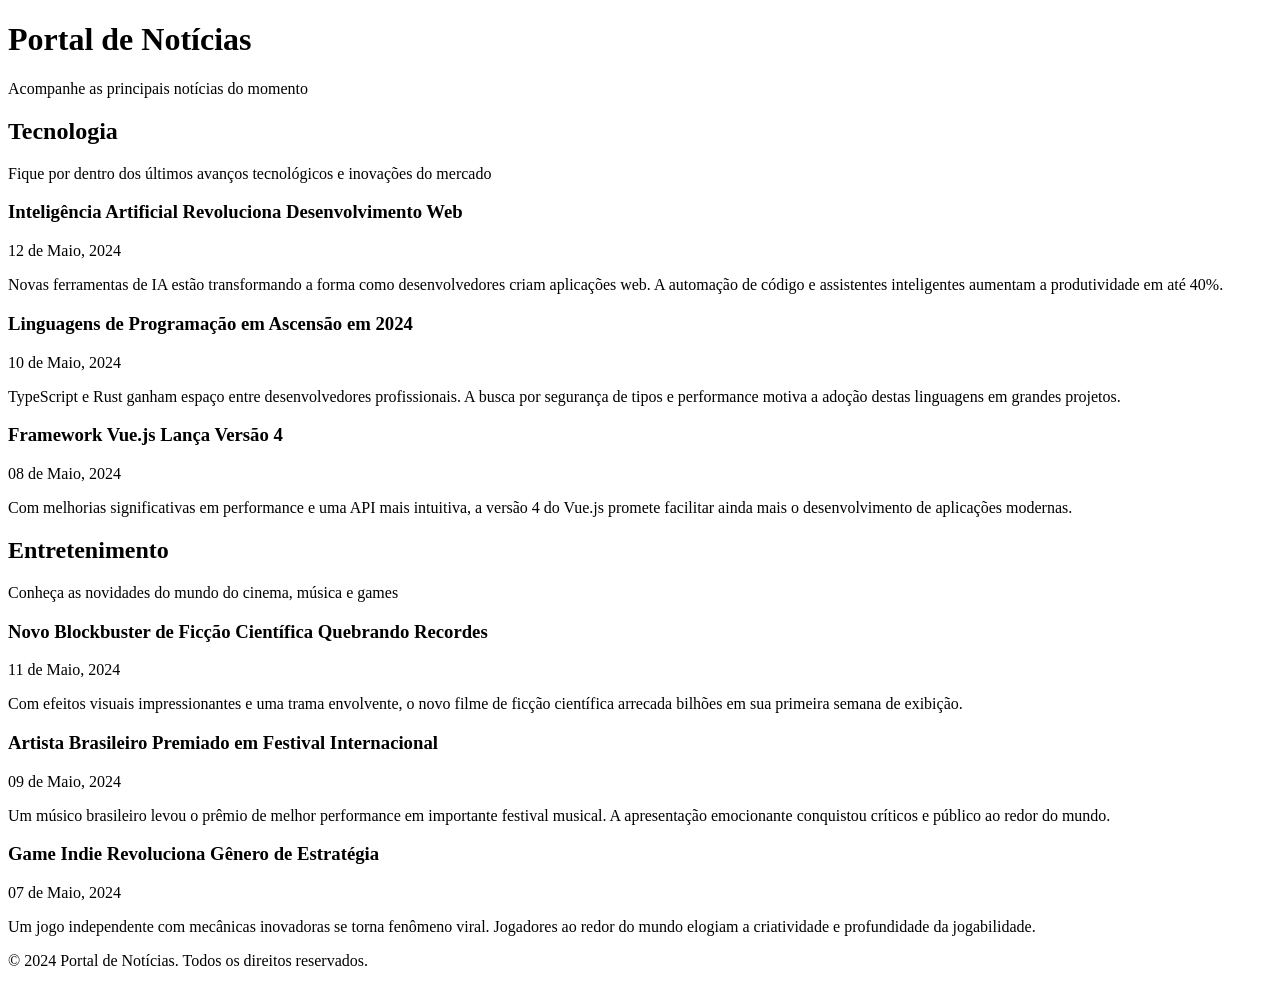
==== index.html @ da5ca341 "feat: Adiciona seções de Tecnologia e Entretenimento com conteúdo profissional" ====
<!DOCTYPE html>
  <html lang="pt-BR">
  <head>
      <meta charset="UTF-8">
      <meta name="viewport" content="width=device-width, initial-scale=1.0">
      <title>Portal de Notícias - EBAC</title>
      <!-- Importação da folha de estilos CSS -->
      <link rel="stylesheet" href="styles.css">
  </head>
  <body>
      <!-- Cabeçalho da página -->
      <header class="header">
          <h1>Portal de Notícias</h1>
          <p class="subtitle">Acompanhe as principais notícias do momento</p>
      </header>

      <!-- Seção principal de conteúdo -->
      <main class="container">

          <!-- Seção de Tecnologia -->
          <section class="section section-technology">
              <h2 class="section-title">Tecnologia</h2>
              <p class="section-description">Fique por dentro dos últimos avanços tecnológicos e inovações do mercado</p>

            <div class="news-container">
                <!-- Notícia 1 -->
                  <article class="news-card">
                      <h3 class="news-title">Inteligência Artificial Revoluciona Desenvolvimento Web</h3>
                    <p class="news-date">12 de Maio, 2024</p>
                    <p class="news-content">
                          Novas ferramentas de IA estão transformando a forma como desenvolvedores criam aplicações web. 
                          A automação de código e assistentes inteligentes aumentam a produtividade em até 40%.
                      </p>
                  </article>

                <!-- Notícia 2 -->
                  <article class="news-card">
                      <h3 class="news-title">Linguagens de Programação em Ascensão em 2024</h3>
                      <p class="news-date">10 de Maio, 2024</p>
                      <p class="news-content">
                        TypeScript e Rust ganham espaço entre desenvolvedores profissionais. 
                        A busca por segurança de tipos e performance motiva a adoção destas linguagens em grandes projetos.
                    </p>
                </article>

                  <!-- Notícia 3 -->
                  <article class="news-card">
                    <h3 class="news-title">Framework Vue.js Lança Versão 4</h3>
                    <p class="news-date">08 de Maio, 2024</p>
                    <p class="news-content">
                          Com melhorias significativas em performance e uma API mais intuitiva, 
                          a versão 4 do Vue.js promete facilitar ainda mais o desenvolvimento de aplicações modernas.
                    </p>
                </article>
              </div>
          </section>

        <!-- Seção de Entretenimento -->
        <section class="section section-entertainment">
            <h2 class="section-title">Entretenimento</h2>
            <p class="section-description">Conheça as novidades do mundo do cinema, música e games</p>

              <div class="news-container">
                <!-- Notícia 1 -->
                <article class="news-card">
                      <h3 class="news-title">Novo Blockbuster de Ficção Científica Quebrando Recordes</h3>
                    <p class="news-date">11 de Maio, 2024</p>
                    <p class="news-content">
                        Com efeitos visuais impressionantes e uma trama envolvente, 
                          o novo filme de ficção científica arrecada bilhões em sua primeira semana de exibição.
                      </p>
                  </article>

                  <!-- Notícia 2 -->
                <article class="news-card">
                    <h3 class="news-title">Artista Brasileiro Premiado em Festival Internacional</h3>
                      <p class="news-date">09 de Maio, 2024</p>
                    <p class="news-content">
                          Um músico brasileiro levou o prêmio de melhor performance em importante festival musical. 
                          A apresentação emocionante conquistou críticos e público ao redor do mundo.
                      </p>
                </article>

                  <!-- Notícia 3 -->
                  <article class="news-card">
                      <h3 class="news-title">Game Indie Revoluciona Gênero de Estratégia</h3>
                    <p class="news-date">07 de Maio, 2024</p>
                    <p class="news-content">
                        Um jogo independente com mecânicas inovadoras se torna fenômeno viral. 
                          Jogadores ao redor do mundo elogiam a criatividade e profundidade da jogabilidade.
                    </p>
                </article>
            </div>
        </section>

      </main>

      <!-- Rodapé da página -->
      <footer class="footer">
          <p>&copy; 2024 Portal de Notícias. Todos os direitos reservados.</p>
      </footer>
  </body>
  </html>
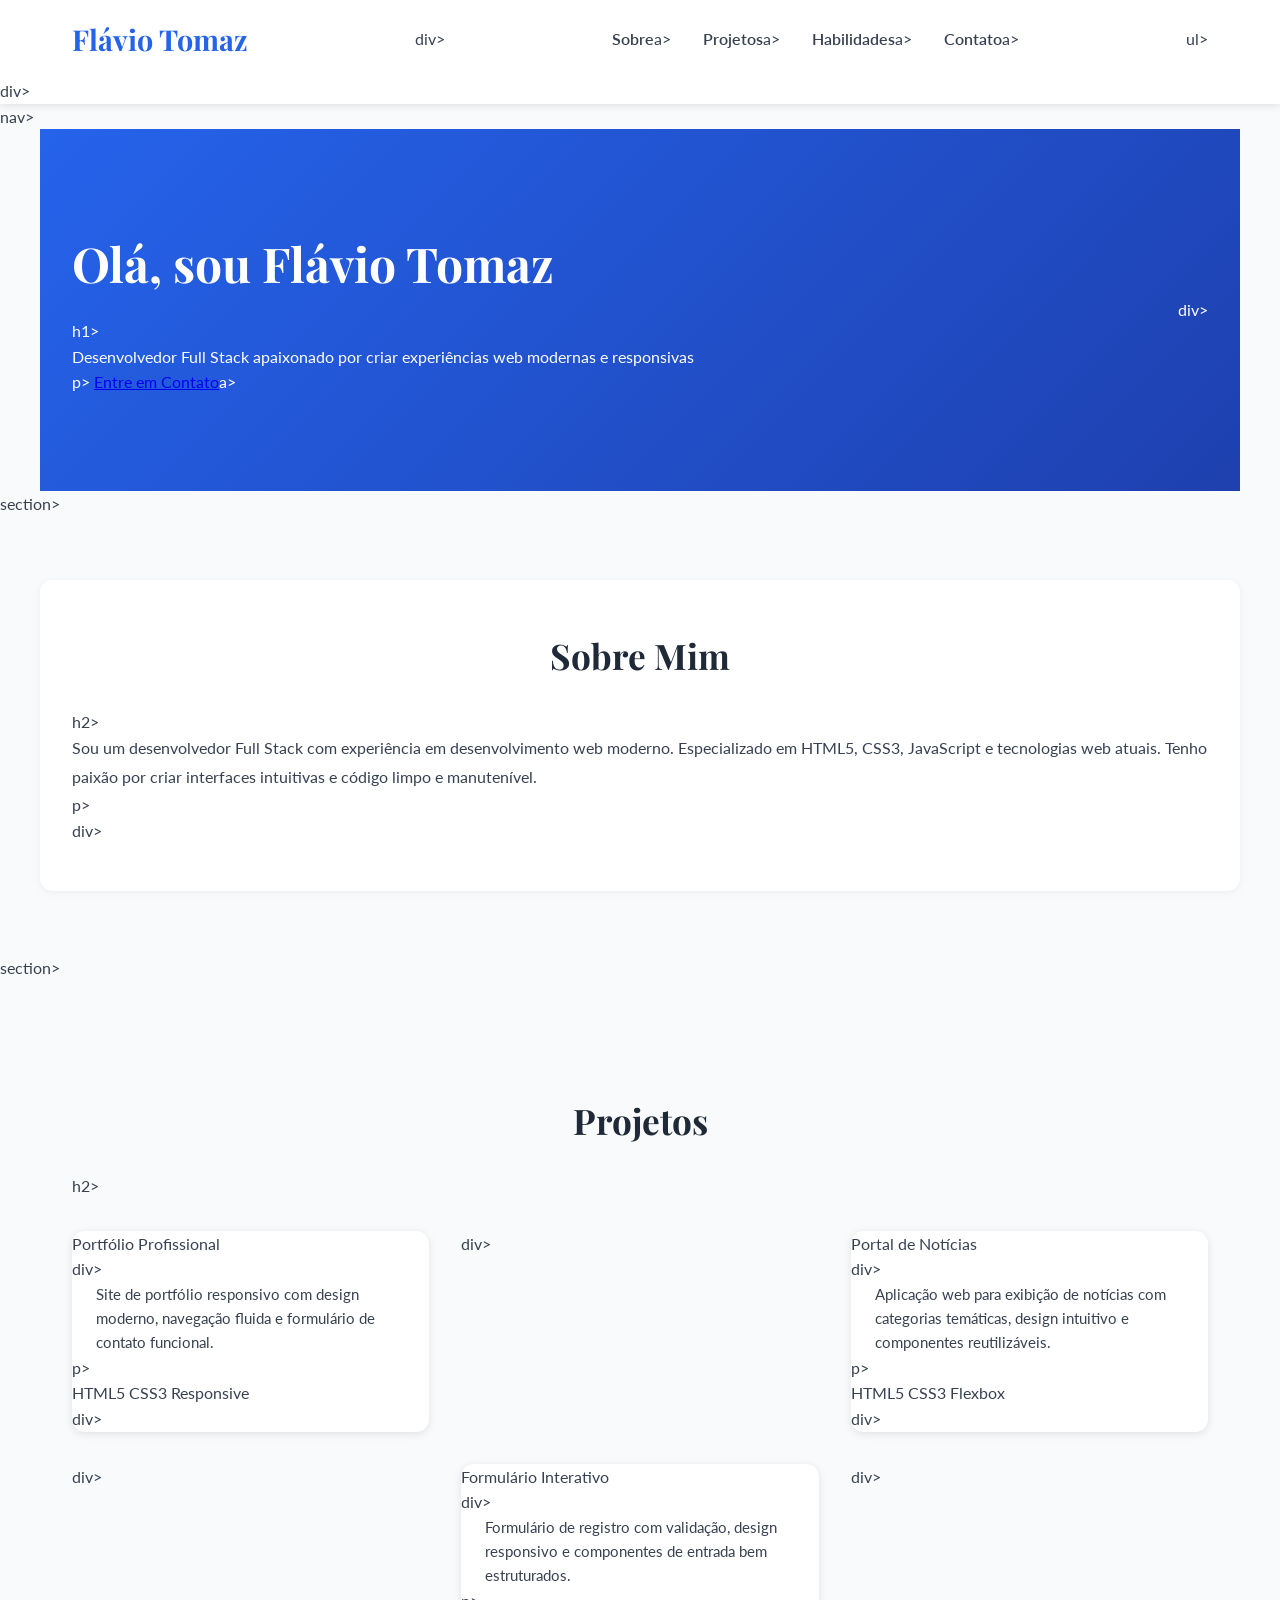
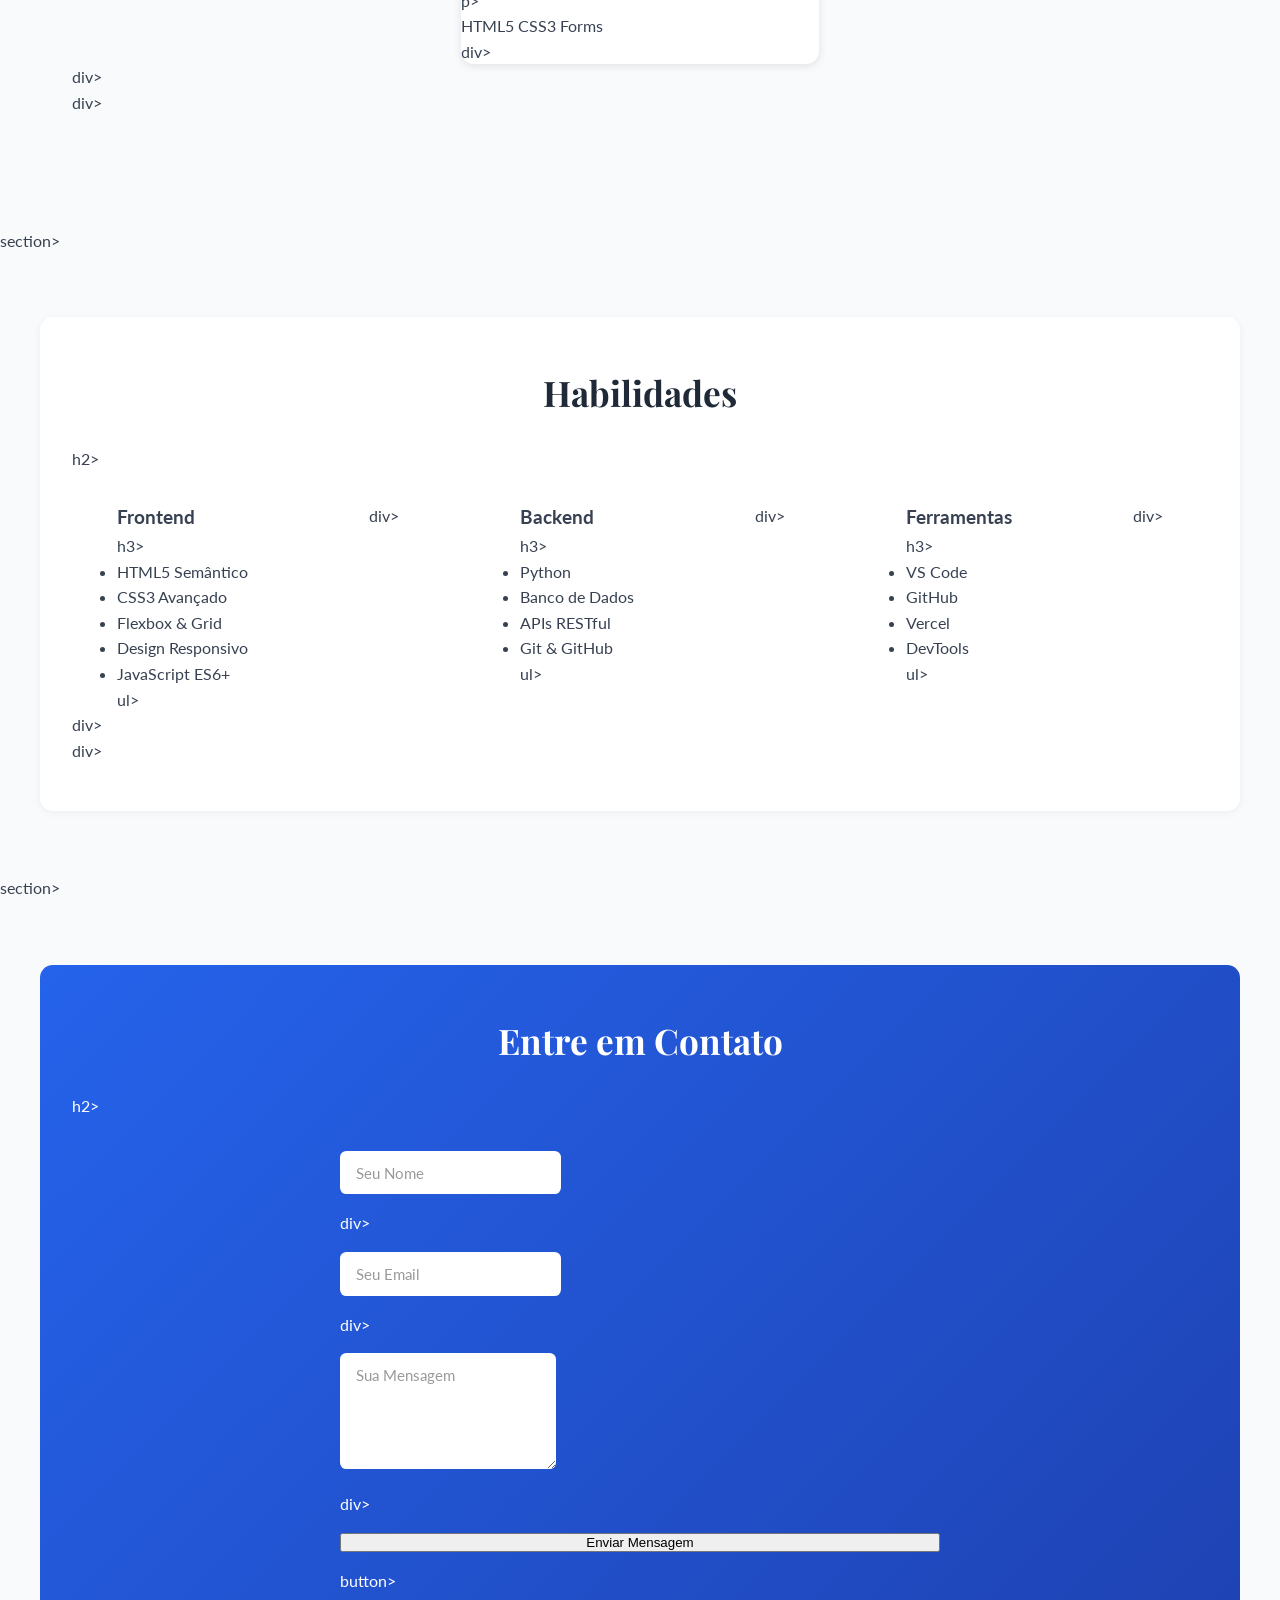
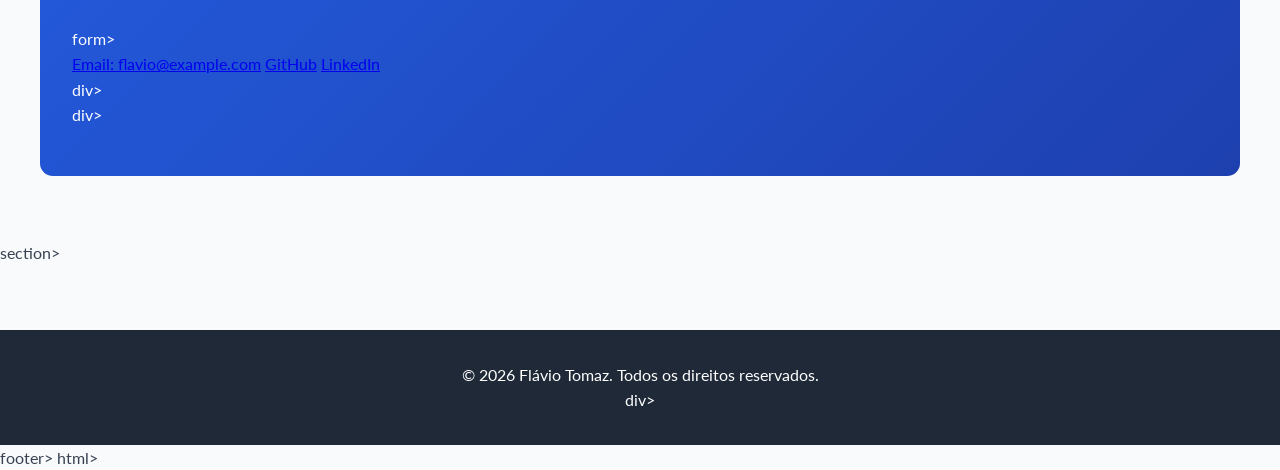
==== commit 4161db59: "Update index.html refactor: Substitui index.html com portfólio profissional completo  - Novo desig" ====
--- a/index.html
+++ b/index.html
@@ -1,103 +1,205 @@
 <!DOCTYPE html>
-  <html lang="pt-BR">
-  <head>
-      <meta charset="UTF-8">
-      <meta name="viewport" content="width=device-width, initial-scale=1.0">
-      <title>Portal de Notícias - EBAC</title>
-      <!-- Importação da folha de estilos CSS -->
-      <link rel="stylesheet" href="styles.css">
-  </head>
+<html lang="pt-BR">
+    <head>
+          <!-- Metadados da página -->
+          <meta charset="UTF-8" />
+          <meta name="viewport" content="width=device-width, initial-scale=1.0" />
+          <title>Flávio Tomaz - Desenvolvedor Full Stack</title>
+        
+        <!-- Stylesheet personalizado -->
+        <link rel="stylesheet" href="portfolio.css" />
+        
+        <!-- Google Fonts para tipografia customizada -->
+        <link
+                href="https://fonts.googleapis.com/css2?family=Playfair+Display:wght@700&family=Lato:wght@300;400;700&display=swap"
+                rel="stylesheet"
+              />
+    </head>
+
   <body>
-      <!-- Cabeçalho da página -->
-      <header class="header">
-          <h1>Portal de Notícias</h1>
-          <p class="subtitle">Acompanhe as principais notícias do momento</p>
-      </header>
-
-      <!-- Seção principal de conteúdo -->
-      <main class="container">
-
-          <!-- Seção de Tecnologia -->
-          <section class="section section-technology">
-              <h2 class="section-title">Tecnologia</h2>
-              <p class="section-description">Fique por dentro dos últimos avanços tecnológicos e inovações do mercado</p>
-
-            <div class="news-container">
-                <!-- Notícia 1 -->
-                  <article class="news-card">
-                      <h3 class="news-title">Inteligência Artificial Revoluciona Desenvolvimento Web</h3>
-                    <p class="news-date">12 de Maio, 2024</p>
-                    <p class="news-content">
-                          Novas ferramentas de IA estão transformando a forma como desenvolvedores criam aplicações web. 
-                          A automação de código e assistentes inteligentes aumentam a produtividade em até 40%.
-                      </p>
-                  </article>
-
-                <!-- Notícia 2 -->
-                  <article class="news-card">
-                      <h3 class="news-title">Linguagens de Programação em Ascensão em 2024</h3>
-                      <p class="news-date">10 de Maio, 2024</p>
-                      <p class="news-content">
-                        TypeScript e Rust ganham espaço entre desenvolvedores profissionais. 
-                        A busca por segurança de tipos e performance motiva a adoção destas linguagens em grandes projetos.
-                    </p>
-                </article>
-
-                  <!-- Notícia 3 -->
-                  <article class="news-card">
-                    <h3 class="news-title">Framework Vue.js Lança Versão 4</h3>
-                    <p class="news-date">08 de Maio, 2024</p>
-                    <p class="news-content">
-                          Com melhorias significativas em performance e uma API mais intuitiva, 
-                          a versão 4 do Vue.js promete facilitar ainda mais o desenvolvimento de aplicações modernas.
-                    </p>
-                </article>
-              </div>
-          </section>
-
-        <!-- Seção de Entretenimento -->
-        <section class="section section-entertainment">
-            <h2 class="section-title">Entretenimento</h2>
-            <p class="section-description">Conheça as novidades do mundo do cinema, música e games</p>
-
-              <div class="news-container">
-                <!-- Notícia 1 -->
-                <article class="news-card">
-                      <h3 class="news-title">Novo Blockbuster de Ficção Científica Quebrando Recordes</h3>
-                    <p class="news-date">11 de Maio, 2024</p>
-                    <p class="news-content">
-                        Com efeitos visuais impressionantes e uma trama envolvente, 
-                          o novo filme de ficção científica arrecada bilhões em sua primeira semana de exibição.
-                      </p>
-                  </article>
-
-                  <!-- Notícia 2 -->
-                <article class="news-card">
-                    <h3 class="news-title">Artista Brasileiro Premiado em Festival Internacional</h3>
-                      <p class="news-date">09 de Maio, 2024</p>
-                    <p class="news-content">
-                          Um músico brasileiro levou o prêmio de melhor performance em importante festival musical. 
-                          A apresentação emocionante conquistou críticos e público ao redor do mundo.
-                      </p>
-                </article>
-
-                  <!-- Notícia 3 -->
-                  <article class="news-card">
-                      <h3 class="news-title">Game Indie Revoluciona Gênero de Estratégia</h3>
-                    <p class="news-date">07 de Maio, 2024</p>
-                    <p class="news-content">
-                        Um jogo independente com mecânicas inovadoras se torna fenômeno viral. 
-                          Jogadores ao redor do mundo elogiam a criatividade e profundidade da jogabilidade.
-                    </p>
-                </article>
-            </div>
-        </section>
-
-      </main>
-
-      <!-- Rodapé da página -->
+        <!-- Navegação fixa no topo -->
+        <nav class="navbar">
+                <div class="nav-container">
+                          <div class="logo">Flávio Tomaz</div>div>
+                          <ul class="nav-menu">
+                                      <li><a href="#sobre">Sobre</a>a></li>
+                                    <li><a href="#projetos">Projetos</a>a></li>
+                                    <li><a href="#habilidades">Habilidades</a>a></li>
+                                    <li><a href="#contato">Contato</a>a></li>
+                          </ul>ul>
+                </div>div>
+        </nav>nav>
+  
+      <!-- Seção Hero - Apresentação principal -->
+      <section id="hero" class="hero">
+            <div class="hero-content">
+                    <h1 class="hero-title">Olá, sou Flávio Tomaz</h1>h1>
+                    <p class="hero-subtitle">
+                      Desenvolvedor Full Stack apaixonado por criar experiências web
+                      modernas e responsivas
+                    </p>p>
+                    <a href="#contato" class="btn-primary">Entre em Contato</a>a>
+            </div>div>
+      </section>section>
+  
+      <!-- Seção Sobre -->
+      <section id="sobre" class="section about">
+            <div class="container">
+                    <h2 class="section-title">Sobre Mim</h2>h2>
+                    <p class="about-text">
+                      Sou um desenvolvedor Full Stack com experiência em desenvolvimento web moderno.
+                      Especializado em HTML5, CSS3, JavaScript e tecnologias web atuais.
+                      Tenho paixão por criar interfaces intuitivas e código limpo e manutenível.
+                    </p>p>
+            </div>div>
+      </section>section>
+  
+      <!-- Seção Projetos -->
+      <section id="projetos" class="section projects">
+            <div class="container">
+          <h2 class="section-title">Projetos</h2>h2>
+                    <div class="projects-grid">
+                              <!-- Projeto 1 -->
+                              <div class="project-card">
+                                          <div class="project-header">Portfólio Profissional</div>div>
+                                          <p class="project-description">
+                                            Site de portfólio responsivo com design moderno, navegação fluida e
+                                            formulário de contato funcional.
+                                          </p>p>
+                                          <div class="project-tech">
+                                                        <span>HTML5</span>
+                                                        <span>CSS3</span>
+                                                        <span>Responsive</span>
+                                          </div>div>
+                              </div>div>
+                    
+                              <!-- Projeto 2 -->
+                              <div class="project-card">
+                                          <div class="project-header">Portal de Notícias</div>div>
+                                          <p class="project-description">
+                                            Aplicação web para exibição de notícias com categorias temáticas,
+                                            design intuitivo e componentes reutilizáveis.
+                                          </p>p>
+                                          <div class="project-tech">
+                                                        <span>HTML5</span>
+                                                        <span>CSS3</span>
+                                                        <span>Flexbox</span>
+                                          </div>div>
+                              </div>div>
+                    
+                              <!-- Projeto 3 -->
+                              <div class="project-card">
+                                          <div class="project-header">Formulário Interativo</div>div>
+                                          <p class="project-description">
+                                            Formulário de registro com validação, design responsivo e
+                                            componentes de entrada bem estruturados.
+                                          </p>p>
+                                          <div class="project-tech">
+                                                        <span>HTML5</span>
+                                                        <span>CSS3</span>
+                                                        <span>Forms</span>
+                                          </div>div>
+                              </div>div>
+                    </div>div>
+            </div>div>
+      </section>section>
+  
+      <!-- Seção Habilidades -->
+      <section id="habilidades" class="section skills">
+            <div class="container">
+                    <h2 class="section-title">Habilidades</h2>h2>
+                    <div class="skills-container">
+                              <!-- Habilidades Frontend -->
+                              <div class="skill-group">
+                                          <h3 class="skill-category">Frontend</h3>h3>
+                                          <ul class="skill-list">
+                                                        <li>HTML5 Semântico</li>
+                                                        <li>CSS3 Avançado</li>
+                                                        <li>Flexbox & Grid</li>
+                                                        <li>Design Responsivo</li>
+                                                        <li>JavaScript ES6+</li>
+                                          </ul>ul>
+                              </div>div>
+                    
+                              <!-- Habilidades Backend -->
+                              <div class="skill-group">
+                                          <h3 class="skill-category">Backend</h3>h3>
+                                          <ul class="skill-list">
+                                                        <li>Python</li>
+                                                        <li>Banco de Dados</li>
+                                                        <li>APIs RESTful</li>
+                                                        <li>Git & GitHub</li>
+                                          </ul>ul>
+                              </div>div>
+                    
+                              <!-- Ferramentas -->
+                              <div class="skill-group">
+                                          <h3 class="skill-category">Ferramentas</h3>h3>
+                                          <ul class="skill-list">
+                                                        <li>VS Code</li>
+                                                        <li>GitHub</li>
+                                                        <li>Vercel</li>
+                                                        <li>DevTools</li>
+                                          </ul>ul>
+                              </div>div>
+                    </div>div>
+            </div>div>
+      </section>section>
+  
+      <!-- Seção Contato -->
+      <section id="contato" class="section contact">
+            <div class="container">
+                    <h2 class="section-title">Entre em Contato</h2>h2>
+                    <form class="contact-form">
+                              <div class="form-group">
+                                          <input
+                                                          type="text"
+                                                          placeholder="Seu Nome"
+                                                          required
+                                                          class="form-input"
+                                                        />
+                              </div>div>
+                              <div class="form-group">
+                                          <input
+                                                          type="email"
+                                                          placeholder="Seu Email"
+                                                          required
+                                                          class="form-input"
+                                                        />
+                              </div>div>
+                              <div class="form-group">
+                                          <textarea
+                                                          placeholder="Sua Mensagem"
+                                                          rows="5"
+                                                          required
+                                                          class="form-textarea"
+                                                        ></textarea>
+                              </div>div>
+                              <button type="submit" class="btn-primary">Enviar Mensagem</button>button>
+                    </form>form>
+            
+                    <!-- Links sociais e contato -->
+                    <div class="social-links">
+                              <a href="mailto:flavio@example.com" class="social-link"
+                                            >Email: flavio@example.com</a
+                                                                                  >
+                              <a href="https://github.com" class="social-link" target="_blank"
+                                            >GitHub</a
+                                                               >
+                              <a href="https://linkedin.com" class="social-link" target="_blank"
+                                            >LinkedIn</a
+                                                                 >
+                    </div>div>
+            </div>div>
+      </section>section>
+  
+      <!-- Footer -->
       <footer class="footer">
-          <p>&copy; 2024 Portal de Notícias. Todos os direitos reservados.</p>
-      </footer>
+            <div class="container">
+                    <p>&copy; 2026 Flávio Tomaz. Todos os direitos reservados.</p>
+            </div>div>
+      </footer>footer>
   </body>
-  </html>
+</html>html></p></a></a></textarea></li></li></span></span></li></li>
+  </body></title>
+    </head>
--- a/portfolio.css
+++ b/portfolio.css
@@ -0,0 +1,422 @@
+/* ============================================
+   Portfólio Profissional - Flávio Tomaz
+      Autor: Flávio Tomaz Alves de Abreu
+         Descrição: Estilos responsivos com Flexbox
+            ============================================ */
+
+* {
+      margin: 0;
+      padding: 0;
+      box-sizing: border-box;
+}
+
+:root {
+      --color-primary: #2563eb;
+      --color-secondary: #1e40af;
+      --color-accent: #0ea5e9;
+      --color-dark: #1f2937;
+      --color-light: #f9fafb;
+      --color-text: #374151;
+      --font-primary: 'Playfair Display', serif;
+      --font-secondary: 'Lato', sans-serif;
+      --transition: all 0.3s ease;
+}
+
+html {
+      scroll-behavior: smooth;
+}
+
+body {
+      font-family: var(--font-secondary);
+      color: var(--color-text);
+      background-color: var(--color-light);
+      line-height: 1.6;
+}
+
+/* ============================================
+   NAVEGAÇÃO
+      ============================================ */
+
+.navbar {
+      background: white;
+      box-shadow: 0 2px 8px rgba(0, 0, 0, 0.1);
+      position: sticky;
+      top: 0;
+      z-index: 100;
+}
+
+.nav-container {
+      max-width: 1200px;
+      margin: 0 auto;
+      padding: 1rem 2rem;
+      display: flex;
+      justify-content: space-between;
+      align-items: center;
+}
+
+.logo {
+      font-family: var(--font-primary);
+      font-size: 1.8rem;
+      font-weight: 700;
+      color: var(--color-primary);
+}
+
+.nav-menu {
+      display: flex;
+      list-style: none;
+      gap: 2rem;
+}
+
+.nav-menu a {
+      text-decoration: none;
+      color: var(--color-text);
+      font-weight: 600;
+      transition: var(--transition);
+}
+
+.nav-menu a:hover {
+      color: var(--color-primary);
+}
+
+/* ============================================
+   HERO SECTION
+      ============================================ */
+
+.hero {
+      background: linear-gradient(135deg, var(--color-primary) 0%, var(--color-secondary) 100%);
+      color: white;
+      padding: 6rem 2rem;
+      max-width: 1200px;
+      margin: 0 auto;
+      display: flex;
+      align-items: center;
+      justify-content: space-between;
+      gap: 3rem;
+}
+
+.hero-content {
+      flex: 1;
+}
+
+.hero h1 {
+      font-family: var(--font-primary);
+      font-size: 3rem;
+      margin-bottom: 1rem;
+      font-weight: 700;
+}
+
+.hero .subtitle {
+      font-size: 1.2rem;
+      margin-bottom: 2rem;
+      opacity: 0.95;
+}
+
+.cta-button {
+      display: inline-block;
+      background: white;
+      color: var(--color-primary);
+      padding: 0.8rem 2rem;
+      border-radius: 0.5rem;
+      text-decoration: none;
+      font-weight: 700;
+      transition: var(--transition);
+}
+
+.cta-button:hover {
+      transform: translateY(-2px);
+      box-shadow: 0 8px 16px rgba(0, 0, 0, 0.2);
+}
+
+.hero-image {
+      flex: 0 0 300px;
+      border-radius: 50%;
+      border: 4px solid white;
+      object-fit: cover;
+}
+
+/* ============================================
+   SEÇÃO SOBRE
+      ============================================ */
+
+.about {
+      max-width: 1200px;
+      margin: 4rem auto;
+      padding: 3rem 2rem;
+      background: white;
+      border-radius: 0.8rem;
+      box-shadow: 0 2px 8px rgba(0, 0, 0, 0.05);
+}
+
+.about h2,
+.projects h2,
+.skills h2,
+.contact h2 {
+      font-family: var(--font-primary);
+      font-size: 2.2rem;
+      color: var(--color-dark);
+      margin-bottom: 1.5rem;
+      text-align: center;
+}
+
+.about p {
+      font-size: 1rem;
+      line-height: 1.8;
+      color: var(--color-text);
+}
+
+/* ============================================
+   SEÇÃO PROJETOS
+      ============================================ */
+
+.projects {
+      max-width: 1200px;
+      margin: 4rem auto;
+      padding: 3rem 2rem;
+}
+
+.projects-grid {
+      display: grid;
+      grid-template-columns: repeat(auto-fit, minmax(300px, 1fr));
+      gap: 2rem;
+      margin-top: 2rem;
+}
+
+.project-card {
+      background: white;
+      border-radius: 0.8rem;
+      overflow: hidden;
+      box-shadow: 0 2px 8px rgba(0, 0, 0, 0.1);
+      transition: var(--transition);
+}
+
+.project-card:hover {
+      transform: translateY(-8px);
+      box-shadow: 0 12px 24px rgba(0, 0, 0, 0.15);
+}
+
+.project-card img {
+      width: 100%;
+      height: 200px;
+      object-fit: cover;
+}
+
+.project-card h3 {
+      font-size: 1.4rem;
+      padding: 1.5rem 1.5rem 0.5rem;
+      color: var(--color-dark);
+}
+
+.project-card p {
+      padding: 0 1.5rem;
+      color: var(--color-text);
+      font-size: 0.95rem;
+}
+
+.project-link {
+      display: inline-block;
+      margin: 1rem 1.5rem 1.5rem;
+      color: var(--color-primary);
+      text-decoration: none;
+      font-weight: 600;
+      transition: var(--transition);
+}
+
+.project-link:hover {
+      color: var(--color-secondary);
+      text-decoration: underline;
+}
+
+/* ============================================
+   SEÇÃO HABILIDADES
+      ============================================ */
+
+.skills {
+      max-width: 1200px;
+      margin: 4rem auto;
+      padding: 3rem 2rem;
+      background: white;
+      border-radius: 0.8rem;
+      box-shadow: 0 2px 8px rgba(0, 0, 0, 0.05);
+}
+
+.skills-container {
+      display: flex;
+      flex-wrap: wrap;
+      gap: 2rem;
+      margin-top: 2rem;
+      justify-content: space-around;
+}
+
+.skill {
+      flex: 1;
+      min-width: 250px;
+      text-align: center;
+      padding: 1.5rem;
+}
+
+.skill h3 {
+      color: var(--color-primary);
+      margin-bottom: 0.5rem;
+      font-size: 1.3rem;
+}
+
+.skill p {
+      color: var(--color-text);
+      font-size: 0.95rem;
+}
+
+/* ============================================
+   SEÇÃO CONTATO
+      ============================================ */
+
+.contact {
+      max-width: 1200px;
+      margin: 4rem auto;
+      padding: 3rem 2rem;
+      background: linear-gradient(135deg, var(--color-primary) 0%, var(--color-secondary) 100%);
+      border-radius: 0.8rem;
+      color: white;
+}
+
+.contact h2 {
+      color: white;
+}
+
+.contact-form {
+      display: flex;
+      flex-direction: column;
+      gap: 1rem;
+      max-width: 600px;
+      margin: 2rem auto;
+}
+
+.contact-form input,
+.contact-form textarea {
+      padding: 0.8rem 1rem;
+      border: none;
+      border-radius: 0.4rem;
+      font-family: inherit;
+      font-size: 0.95rem;
+}
+
+.contact-form input::placeholder,
+.contact-form textarea::placeholder {
+      color: #999;
+}
+
+.submit-button {
+      background: white;
+      color: var(--color-primary);
+      padding: 0.8rem 1.5rem;
+      border: none;
+      border-radius: 0.4rem;
+      font-weight: 700;
+      cursor: pointer;
+      transition: var(--transition);
+}
+
+.submit-button:hover {
+      background: var(--color-light);
+      transform: translateY(-2px);
+}
+
+.contact-info {
+      text-align: center;
+      margin-top: 2rem;
+}
+
+.contact-info p {
+      margin: 0.5rem 0;
+}
+
+.contact-info a {
+      color: white;
+      text-decoration: none;
+      font-weight: 600;
+}
+
+.contact-info a:hover {
+      text-decoration: underline;
+}
+
+/* ============================================
+   RODAPÉ
+      ============================================ */
+
+.footer {
+      background: var(--color-dark);
+      color: white;
+      text-align: center;
+      padding: 2rem;
+      margin-top: 4rem;
+}
+
+/* ============================================
+   RESPONSIVIDADE
+      ============================================ */
+
+@media (max-width: 768px) {
+      .hero {
+                flex-direction: column;
+                padding: 3rem 1.5rem;
+      }
+
+      .hero h1 {
+                font-size: 2rem;
+      }
+
+      .hero-image {
+                width: 200px;
+                height: 200px;
+      }
+
+      .nav-menu {
+                gap: 1rem;
+                font-size: 0.9rem;
+      }
+
+      .about h2,
+      .projects h2,
+      .skills h2,
+      .contact h2 {
+                font-size: 1.8rem;
+      }
+
+      .skills-container {
+                flex-direction: column;
+      }
+
+      .project-card img {
+                height: 150px;
+      }
+}
+
+@media (max-width: 480px) {
+      .logo {
+                font-size: 1.3rem;
+      }
+
+      .nav-container {
+                flex-direction: column;
+                gap: 1rem;
+      }
+
+      .nav-menu {
+                flex-direction: column;
+                gap: 0.5rem;
+                width: 100%;
+      }
+
+      .hero h1 {
+                font-size: 1.5rem;
+      }
+
+      .hero-content {
+                text-align: center;
+      }
+
+      .cta-button {
+                display: block;
+                text-align: center;
+      }
+}
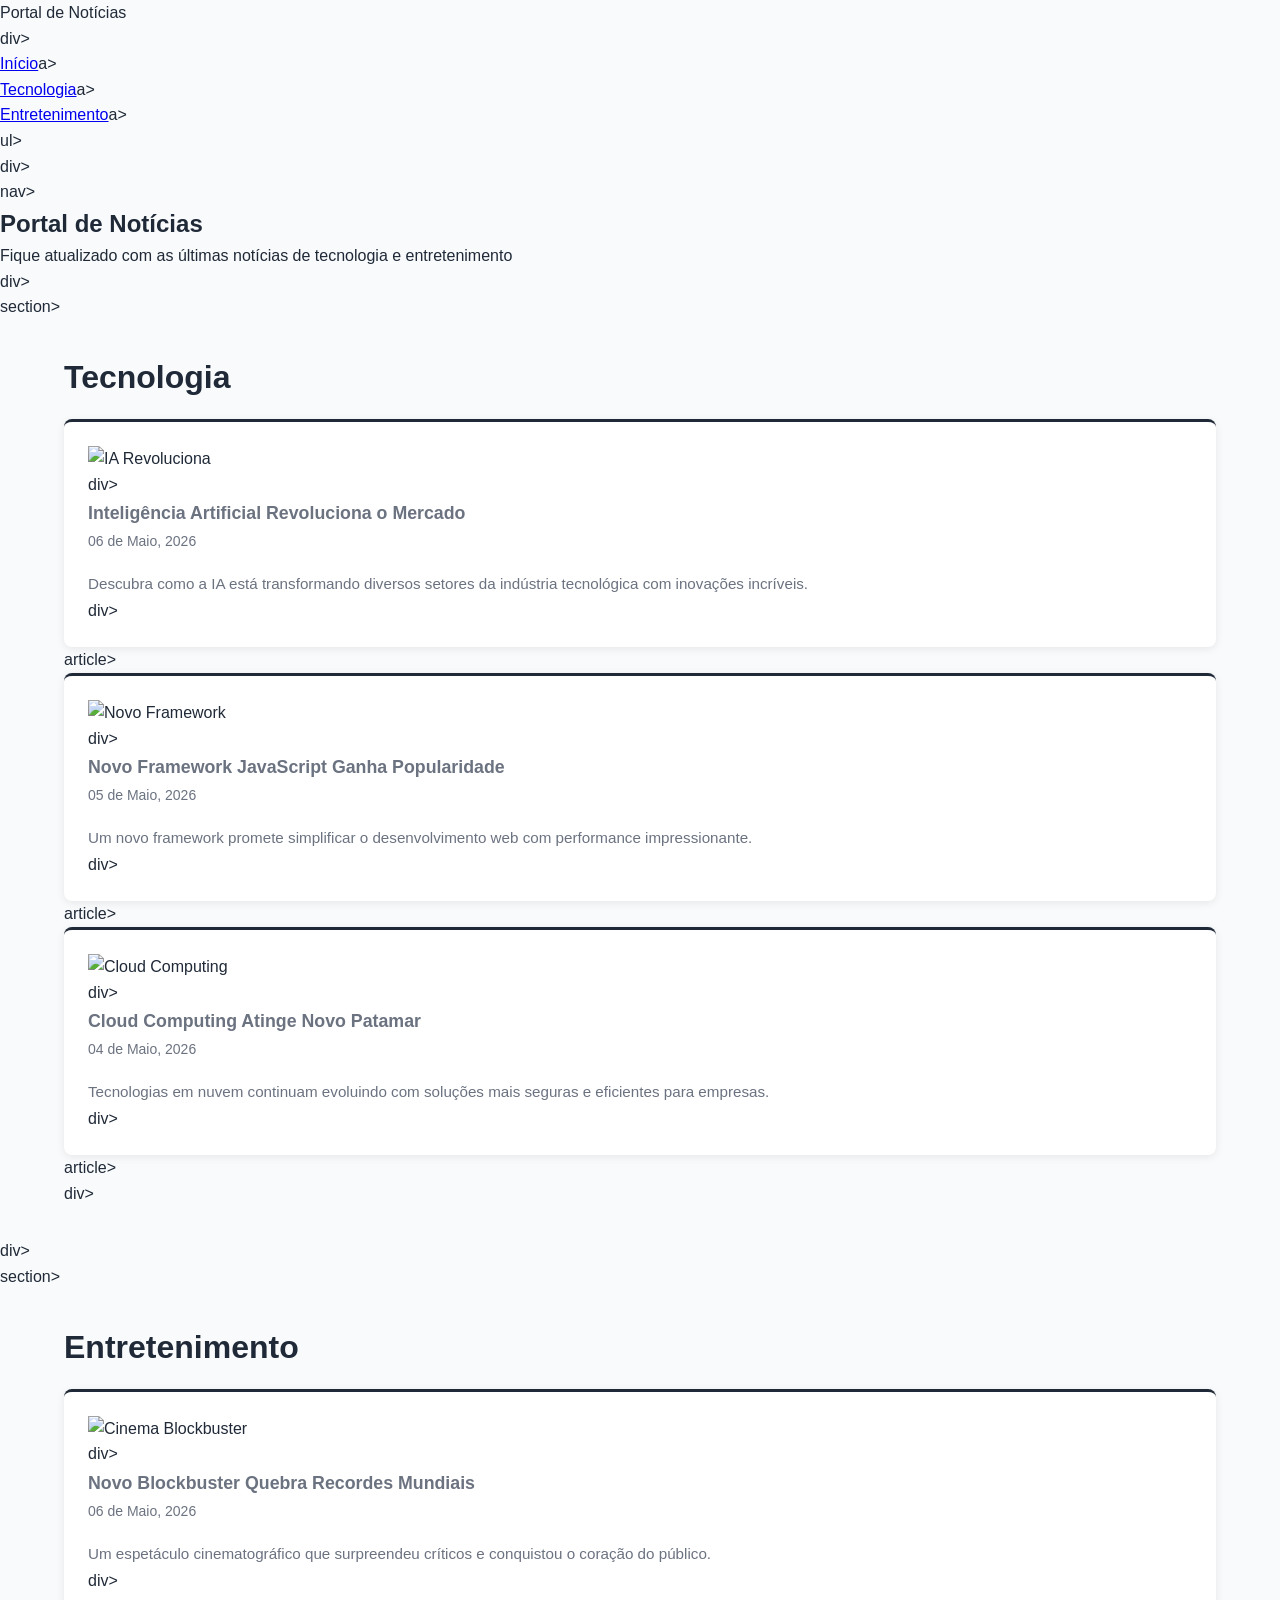
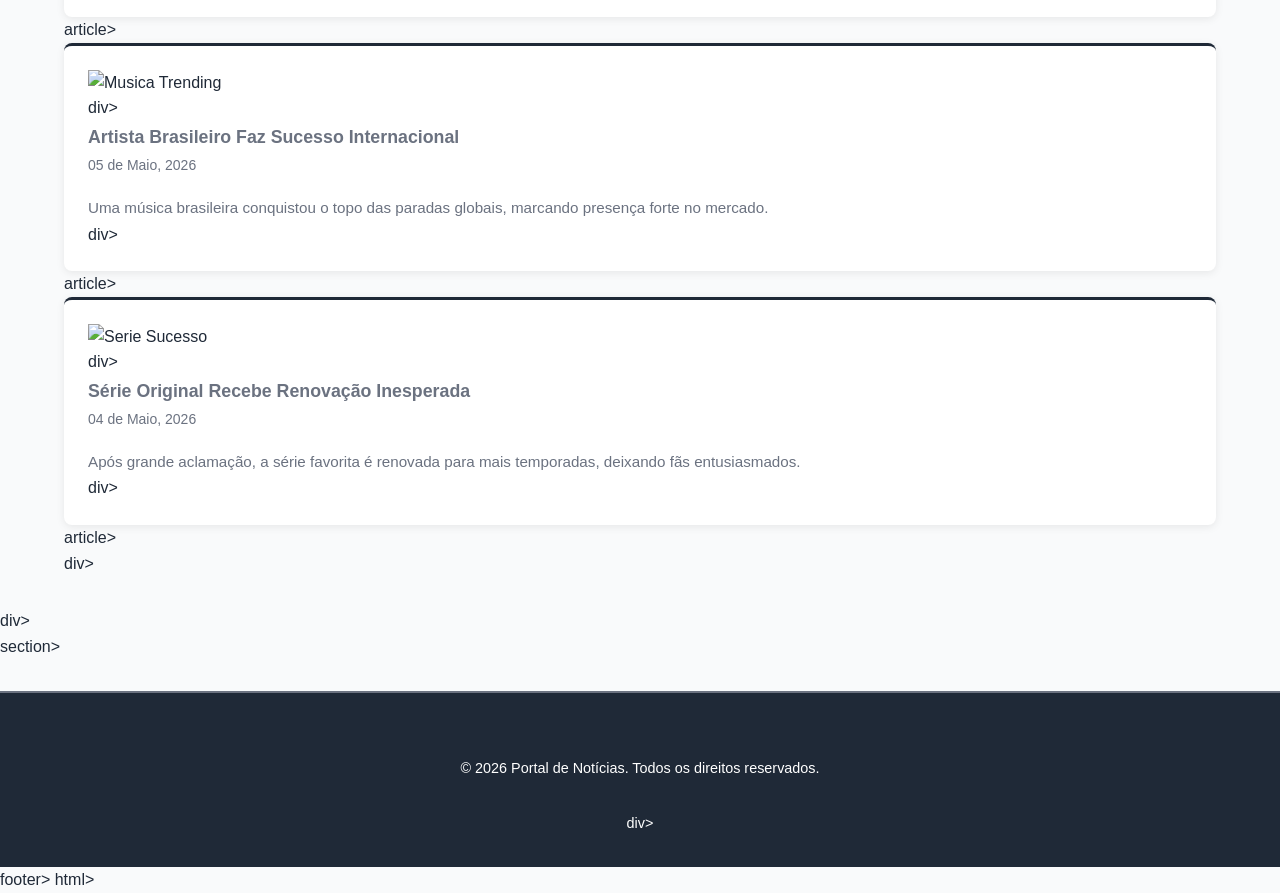
==== commit ebffa9f1: "refactor: Atualiza index.html para Portal de Notícias com seções Tecnologia e Entretenimento" ====
--- a/index.html
+++ b/index.html
@@ -1,205 +1,122 @@
 <!DOCTYPE html>
 <html lang="pt-BR">
     <head>
-          <!-- Metadados da página -->
-          <meta charset="UTF-8" />
-          <meta name="viewport" content="width=device-width, initial-scale=1.0" />
-          <title>Flávio Tomaz - Desenvolvedor Full Stack</title>
-        
-        <!-- Stylesheet personalizado -->
-        <link rel="stylesheet" href="portfolio.css" />
-        
-        <!-- Google Fonts para tipografia customizada -->
-        <link
-                href="https://fonts.googleapis.com/css2?family=Playfair+Display:wght@700&family=Lato:wght@300;400;700&display=swap"
-                rel="stylesheet"
-              />
+            <meta charset="UTF-8">
+            <meta name="viewport" content="width=device-width, initial-scale=1.0">
+            <title>Portal de Notícias - EBAC</title>
+        <link rel="stylesheet" href="styles.css">
+        <link href="https://fonts.googleapis.com/css2?family=Playfair+Display:wght@700&family=Lato:wght@300;400;700&display=swap" rel="stylesheet">
     </head>
+<body>
+        <!-- Navegação -->
+        <nav class="navbar">
+                    <div class="nav-container">
+                                    <div class="logo">Portal de Notícias</div>div>
+                                    <ul class="nav-menu">
+                                                        <li><a href="#inicio">Início</a>a></li>
+                                                    <li><a href="#tecnologia">Tecnologia</a>a></li>
+                                                    <li><a href="#entretenimento">Entretenimento</a>a></li>
+                                    </ul>ul>
+                    </div>div>
+        </nav>nav>
 
-  <body>
-        <!-- Navegação fixa no topo -->
-        <nav class="navbar">
-                <div class="nav-container">
-                          <div class="logo">Flávio Tomaz</div>div>
-                          <ul class="nav-menu">
-                                      <li><a href="#sobre">Sobre</a>a></li>
-                                    <li><a href="#projetos">Projetos</a>a></li>
-                                    <li><a href="#habilidades">Habilidades</a>a></li>
-                                    <li><a href="#contato">Contato</a>a></li>
-                          </ul>ul>
-                </div>div>
-        </nav>nav>
-  
-      <!-- Seção Hero - Apresentação principal -->
-      <section id="hero" class="hero">
+    <!-- Seção Hero -->
+    <section id="inicio" class="hero">
             <div class="hero-content">
-                    <h1 class="hero-title">Olá, sou Flávio Tomaz</h1>h1>
-                    <p class="hero-subtitle">
-                      Desenvolvedor Full Stack apaixonado por criar experiências web
-                      modernas e responsivas
-                    </p>p>
-                    <a href="#contato" class="btn-primary">Entre em Contato</a>a>
+                        <h1>Portal de Notícias</h1>
+                        <p>Fique atualizado com as últimas notícias de tecnologia e entretenimento</p>
             </div>div>
-      </section>section>
-  
-      <!-- Seção Sobre -->
-      <section id="sobre" class="section about">
+    </section>section>
+
+    <!-- Seção Tecnologia -->
+    <section id="tecnologia" class="news-section tech-section">
             <div class="container">
-                    <h2 class="section-title">Sobre Mim</h2>h2>
-                    <p class="about-text">
-                      Sou um desenvolvedor Full Stack com experiência em desenvolvimento web moderno.
-                      Especializado em HTML5, CSS3, JavaScript e tecnologias web atuais.
-                      Tenho paixão por criar interfaces intuitivas e código limpo e manutenível.
-                    </p>p>
+                        <h2 class="section-title">Tecnologia</h2>
+                        <div class="news-grid">
+                                        <article class="news-card">
+                                                            <div class="news-image">
+                                                                                    <img src="https://via.placeholder.com/400x250/2563eb/ffffff?text=IA+Revoluciona" alt="IA Revoluciona">
+                                                            </div>div>
+                                                            <div class="news-content">
+                                                                                    <h3>Inteligência Artificial Revoluciona o Mercado</h3>
+                                                                                    <p class="news-date">06 de Maio, 2026</p>
+                                                                                    <p class="news-description">Descubra como a IA está transformando diversos setores da indústria tecnológica com inovações incríveis.</p>
+                                                            </div>div>
+                                        </article>article>
+                        
+                                        <article class="news-card">
+                                                            <div class="news-image">
+                                                                                    <img src="https://via.placeholder.com/400x250/2563eb/ffffff?text=Novo+Framework" alt="Novo Framework">
+                                                            </div>div>
+                                                            <div class="news-content">
+                                                                                    <h3>Novo Framework JavaScript Ganha Popularidade</h3>
+                                                                                    <p class="news-date">05 de Maio, 2026</p>
+                                                                                    <p class="news-description">Um novo framework promete simplificar o desenvolvimento web com performance impressionante.</p>
+                                                            </div>div>
+    </article>article>
+                        
+                                        <article class="news-card">
+                                                            <div class="news-image">
+                                                                                    <img src="https://via.placeholder.com/400x250/2563eb/ffffff?text=Cloud+Computing" alt="Cloud Computing">
+                                                            </div>div>
+                                                            <div class="news-content">
+                                                                                    <h3>Cloud Computing Atinge Novo Patamar</h3>
+                                                                                    <p class="news-date">04 de Maio, 2026</p>
+                                                                                    <p class="news-description">Tecnologias em nuvem continuam evoluindo com soluções mais seguras e eficientes para empresas.</p>
+                                                            </div>div>
+                                        </article>article>
+                        </div>div>
             </div>div>
-      </section>section>
-  
-      <!-- Seção Projetos -->
-      <section id="projetos" class="section projects">
+    </section>section>
+
+    <!-- Seção Entretenimento -->
+    <section id="entretenimento" class="news-section entertainment-section">
             <div class="container">
-          <h2 class="section-title">Projetos</h2>h2>
-                    <div class="projects-grid">
-                              <!-- Projeto 1 -->
-                              <div class="project-card">
-                                          <div class="project-header">Portfólio Profissional</div>div>
-                                          <p class="project-description">
-                                            Site de portfólio responsivo com design moderno, navegação fluida e
-                                            formulário de contato funcional.
-                                          </p>p>
-                                          <div class="project-tech">
-                                                        <span>HTML5</span>
-                                                        <span>CSS3</span>
-                                                        <span>Responsive</span>
-                                          </div>div>
-                              </div>div>
-                    
-                              <!-- Projeto 2 -->
-                              <div class="project-card">
-                                          <div class="project-header">Portal de Notícias</div>div>
-                                          <p class="project-description">
-                                            Aplicação web para exibição de notícias com categorias temáticas,
-                                            design intuitivo e componentes reutilizáveis.
-                                          </p>p>
-                                          <div class="project-tech">
-                                                        <span>HTML5</span>
-                                                        <span>CSS3</span>
-                                                        <span>Flexbox</span>
-                                          </div>div>
-                              </div>div>
-                    
-                              <!-- Projeto 3 -->
-                              <div class="project-card">
-                                          <div class="project-header">Formulário Interativo</div>div>
-                                          <p class="project-description">
-                                            Formulário de registro com validação, design responsivo e
-                                            componentes de entrada bem estruturados.
-                                          </p>p>
-                                          <div class="project-tech">
-                                                        <span>HTML5</span>
-                                                        <span>CSS3</span>
-                                                        <span>Forms</span>
-                                          </div>div>
-                              </div>div>
-                    </div>div>
+                        <h2 class="section-title">Entretenimento</h2>
+                        <div class="news-grid">
+                                        <article class="news-card">
+                                                            <div class="news-image">
+                                                                                    <img src="https://via.placeholder.com/400x250/9333ea/ffffff?text=Cinema+Blockbuster" alt="Cinema Blockbuster">
+                                                            </div>div>
+                                                            <div class="news-content">
+                                                                                    <h3>Novo Blockbuster Quebra Recordes Mundiais</h3>
+                                                                                    <p class="news-date">06 de Maio, 2026</p>
+                                                                                    <p class="news-description">Um espetáculo cinematográfico que surpreendeu críticos e conquistou o coração do público.</p>
+                                                            </div>div>
+                                        </article>article>
+                        
+                                        <article class="news-card">
+                                                            <div class="news-image">
+                                                                                    <img src="https://via.placeholder.com/400x250/9333ea/ffffff?text=Musica+Trending" alt="Musica Trending">
+                                                            </div>div>
+                                                            <div class="news-content">
+                                                                                    <h3>Artista Brasileiro Faz Sucesso Internacional</h3>
+                                                                                    <p class="news-date">05 de Maio, 2026</p>
+                                                                                    <p class="news-description">Uma música brasileira conquistou o topo das paradas globais, marcando presença forte no mercado.</p>
+                                                            </div>div>
+                                        </article>article>
+                        
+                                        <article class="news-card">
+                                                            <div class="news-image">
+                                                                                    <img src="https://via.placeholder.com/400x250/9333ea/ffffff?text=Serie+Sucesso" alt="Serie Sucesso">
+                                                            </div>div>
+                                                            <div class="news-content">
+                                                                                    <h3>Série Original Recebe Renovação Inesperada</h3>
+                                                                                    <p class="news-date">04 de Maio, 2026</p>
+                                                                                    <p class="news-description">Após grande aclamação, a série favorita é renovada para mais temporadas, deixando fãs entusiasmados.</p>
+                                                            </div>div>
+                                        </article>article>
+                        </div>div>
             </div>div>
-      </section>section>
-  
-      <!-- Seção Habilidades -->
-      <section id="habilidades" class="section skills">
+    </section>section>
+
+    <!-- Footer -->
+    <footer class="footer">
             <div class="container">
-                    <h2 class="section-title">Habilidades</h2>h2>
-                    <div class="skills-container">
-                              <!-- Habilidades Frontend -->
-                              <div class="skill-group">
-                                          <h3 class="skill-category">Frontend</h3>h3>
-                                          <ul class="skill-list">
-                                                        <li>HTML5 Semântico</li>
-                                                        <li>CSS3 Avançado</li>
-                                                        <li>Flexbox & Grid</li>
-                                                        <li>Design Responsivo</li>
-                                                        <li>JavaScript ES6+</li>
-                                          </ul>ul>
-                              </div>div>
-                    
-                              <!-- Habilidades Backend -->
-                              <div class="skill-group">
-                                          <h3 class="skill-category">Backend</h3>h3>
-                                          <ul class="skill-list">
-                                                        <li>Python</li>
-                                                        <li>Banco de Dados</li>
-                                                        <li>APIs RESTful</li>
-                                                        <li>Git & GitHub</li>
-                                          </ul>ul>
-                              </div>div>
-                    
-                              <!-- Ferramentas -->
-                              <div class="skill-group">
-                                          <h3 class="skill-category">Ferramentas</h3>h3>
-                                          <ul class="skill-list">
-                                                        <li>VS Code</li>
-                                                        <li>GitHub</li>
-                                                        <li>Vercel</li>
-                                                        <li>DevTools</li>
-                                          </ul>ul>
-                              </div>div>
-                    </div>div>
+                        <p>&copy; 2026 Portal de Notícias. Todos os direitos reservados.</p>
             </div>div>
-      </section>section>
-  
-      <!-- Seção Contato -->
-      <section id="contato" class="section contact">
-            <div class="container">
-                    <h2 class="section-title">Entre em Contato</h2>h2>
-                    <form class="contact-form">
-                              <div class="form-group">
-                                          <input
-                                                          type="text"
-                                                          placeholder="Seu Nome"
-                                                          required
-                                                          class="form-input"
-                                                        />
-                              </div>div>
-                              <div class="form-group">
-                                          <input
-                                                          type="email"
-                                                          placeholder="Seu Email"
-                                                          required
-                                                          class="form-input"
-                                                        />
-                              </div>div>
-                              <div class="form-group">
-                                          <textarea
-                                                          placeholder="Sua Mensagem"
-                                                          rows="5"
-                                                          required
-                                                          class="form-textarea"
-                                                        ></textarea>
-                              </div>div>
-                              <button type="submit" class="btn-primary">Enviar Mensagem</button>button>
-                    </form>form>
-            
-                    <!-- Links sociais e contato -->
-                    <div class="social-links">
-                              <a href="mailto:flavio@example.com" class="social-link"
-                                            >Email: flavio@example.com</a
-                                                                                  >
-                              <a href="https://github.com" class="social-link" target="_blank"
-                                            >GitHub</a
-                                                               >
-                              <a href="https://linkedin.com" class="social-link" target="_blank"
-                                            >LinkedIn</a
-                                                                 >
-                    </div>div>
-            </div>div>
-      </section>section>
-  
-      <!-- Footer -->
-      <footer class="footer">
-            <div class="container">
-                    <p>&copy; 2026 Flávio Tomaz. Todos os direitos reservados.</p>
-            </div>div>
-      </footer>footer>
-  </body>
-</html>html></p></a></a></textarea></li></li></span></span></li></li>
-  </body></title>
+    </footer>footer>
+</body>
+</html>html></p></p></h1></li></li>
+</body></title>
     </head>
--- a/styles.css
+++ b/styles.css
@@ -0,0 +1,238 @@
+/* ============================================
+   Portal de Notícias - Folha de Estilos CSS
+      Autor: Flávio Tomaz Alves de Abreu
+         Descrição: Estilos para o layout profissional
+                      com 2 seções temáticas
+                         ============================================ */
+
+/* ============================================
+   1. VARIÁVEIS E ESTILOS GLOBAIS
+      ============================================ */
+
+* {
+      margin: 0;
+      padding: 0;
+      box-sizing: border-box;
+}
+
+:root {
+      /* Cores principais */
+      --color-tech: #2563eb;        /* Azul para Tecnologia */
+      --color-tech-light: #dbeafe;  /* Azul claro */
+      --color-entertainment: #9333ea; /* Roxo para Entretenimento */
+      --color-entertainment-light: #f3e8ff; /* Roxo claro */
+
+      /* Cores neutras */
+      --color-dark: #1f2937;
+      --color-light: #f9fafb;
+      --color-gray: #6b7280;
+
+      /* Espaçamentos */
+      --spacing-xs: 8px;
+      --spacing-sm: 16px;
+      --spacing-md: 24px;
+      --spacing-lg: 32px;
+
+      /* Tipografia */
+      --font-family: 'Segoe UI', Tahoma, Geneva, Verdana, sans-serif;
+      --line-height: 1.6;
+}
+
+html {
+      scroll-behavior: smooth;
+}
+
+body {
+      font-family: var(--font-family);
+      line-height: var(--line-height);
+      color: var(--color-dark);
+      background-color: var(--color-light);
+}
+
+/* ============================================
+   2. CABEÇALHO
+      ============================================ */
+
+.header {
+      background: linear-gradient(135deg, #667eea 0%, #764ba2 100%);
+      color: white;
+      padding: var(--spacing-lg) var(--spacing-md);
+      text-align: center;
+      box-shadow: 0 4px 6px rgba(0, 0, 0, 0.1);
+}
+
+.header h1 {
+      font-size: 2.5rem;
+      font-weight: 700;
+      margin-bottom: var(--spacing-xs);
+      letter-spacing: -1px;
+}
+
+.subtitle {
+      font-size: 1.1rem;
+      opacity: 0.95;
+      font-weight: 300;
+}
+
+/* ============================================
+   3. CONTAINER PRINCIPAL
+      ============================================ */
+
+.container {
+      max-width: 1200px;
+      margin: 0 auto;
+      padding: var(--spacing-lg) var(--spacing-md);
+}
+
+/* ============================================
+   4. SEÇÕES
+      ============================================ */
+
+.section {
+      margin-bottom: var(--spacing-lg);
+      padding: var(--spacing-lg);
+      border-radius: 8px;
+      background: white;
+      box-shadow: 0 2px 4px rgba(0, 0, 0, 0.05);
+      border-left: 5px solid;
+}
+
+/* Seção de Tecnologia */
+.section-technology {
+      border-left-color: var(--color-tech);
+      background: linear-gradient(to right, var(--color-tech-light), white);
+}
+
+/* Seção de Entretenimento */
+.section-entertainment {
+      border-left-color: var(--color-entertainment);
+      background: linear-gradient(to right, var(--color-entertainment-light), white);
+}
+
+.section-title {
+      font-size: 2rem;
+      font-weight: 700;
+      margin-bottom: var(--spacing-sm);
+      color: var(--color-dark);
+}
+
+.section-description {
+      font-size: 1rem;
+      color: var(--color-gray);
+      margin-bottom: var(--spacing-md);
+}
+
+/* ============================================
+   5. CONTAINERS DE NOTÍCIAS
+      ============================================ */
+
+.news-container {
+      display: grid;
+      grid-template-columns: repeat(auto-fit, minmax(300px, 1fr));
+      gap: var(--spacing-md);
+      margin-top: var(--spacing-md);
+}
+
+/* ============================================
+   6. CARDS DE NOTÍCIA
+      ============================================ */
+
+.news-card {
+      background: white;
+      border-radius: 8px;
+      padding: var(--spacing-md);
+      box-shadow: 0 2px 8px rgba(0, 0, 0, 0.08);
+      transition: all 0.3s ease;
+      border-top: 3px solid;
+      cursor: pointer;
+}
+
+/* Cor da borda superior por seção */
+.section-technology .news-card {
+      border-top-color: var(--color-tech);
+}
+
+.section-entertainment .news-card {
+      border-top-color: var(--color-entertainment);
+}
+
+/* Efeito hover */
+.news-card:hover {
+      transform: translateY(-4px);
+      box-shadow: 0 8px 16px rgba(0, 0, 0, 0.12);
+}
+
+.news-title {
+      font-size: 1.3rem;
+      font-weight: 600;
+      color: var(--color-dark);
+      margin-bottom: var(--spacing-xs);
+      line-height: 1.4;
+}
+
+.news-date {
+      font-size: 0.875rem;
+      color: var(--color-gray);
+      font-weight: 500;
+      margin-bottom: var(--spacing-sm);
+}
+
+.news-content {
+      font-size: 0.95rem;
+      color: var(--color-gray);
+      line-height: 1.8;
+}
+
+/* ============================================
+   7. RODAPÉ
+      ============================================ */
+
+.footer {
+      background: var(--color-dark);
+      color: white;
+      text-align: center;
+      padding: var(--spacing-lg) var(--spacing-md);
+      margin-top: var(--spacing-lg);
+      font-size: 0.9rem;
+      border-top: 2px solid var(--color-gray);
+}
+
+/* ============================================
+   8. RESPONSIVIDADE
+      ============================================ */
+
+@media (max-width: 768px) {
+      .header h1 {
+                font-size: 1.8rem;
+      }
+
+      .section-title {
+                font-size: 1.5rem;
+      }
+
+      .news-container {
+                grid-template-columns: 1fr;
+      }
+
+      .container {
+                padding: var(--spacing-md) var(--spacing-sm);
+      }
+
+      .section {
+                padding: var(--spacing-md);
+      }
+}
+
+@media (max-width: 480px) {
+      .header h1 {
+                font-size: 1.5rem;
+      }
+
+      .section-title {
+                font-size: 1.2rem;
+      }
+
+      .news-card {
+                padding: var(--spacing-sm);
+      }
+}
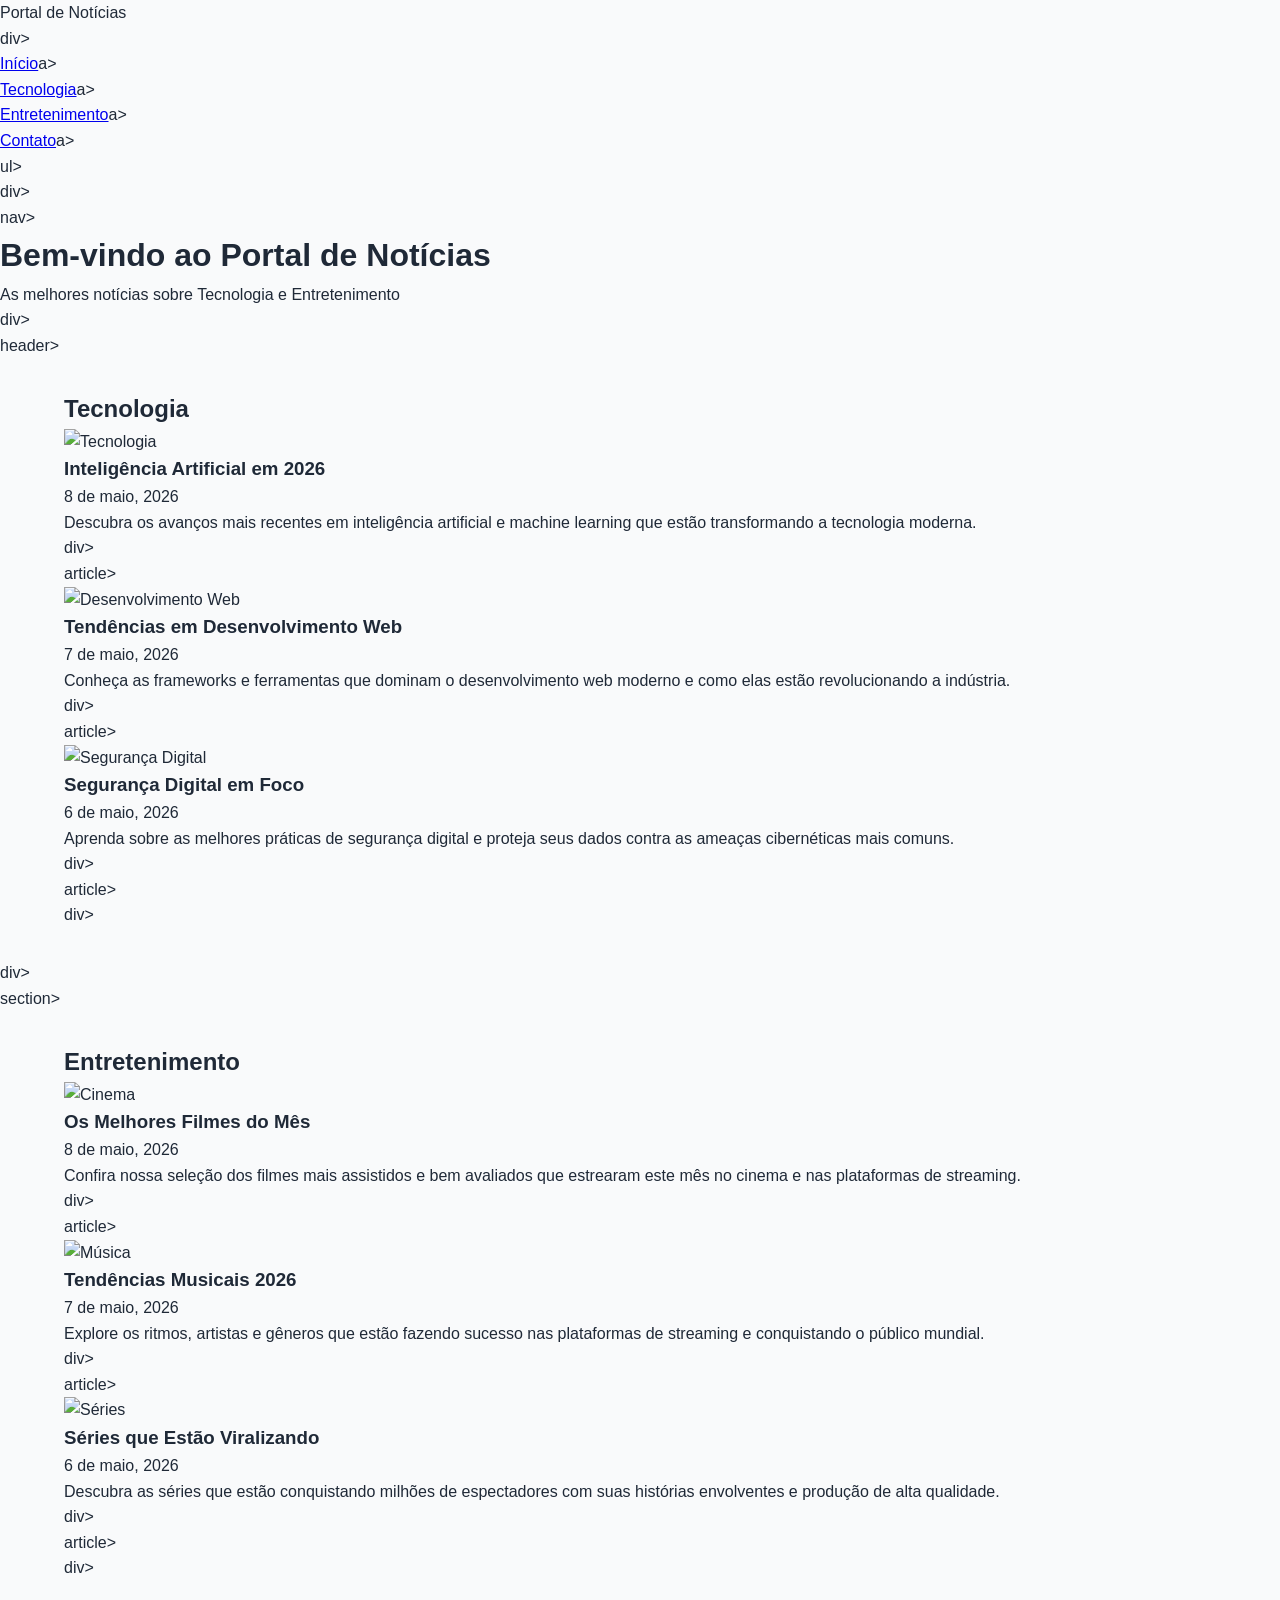
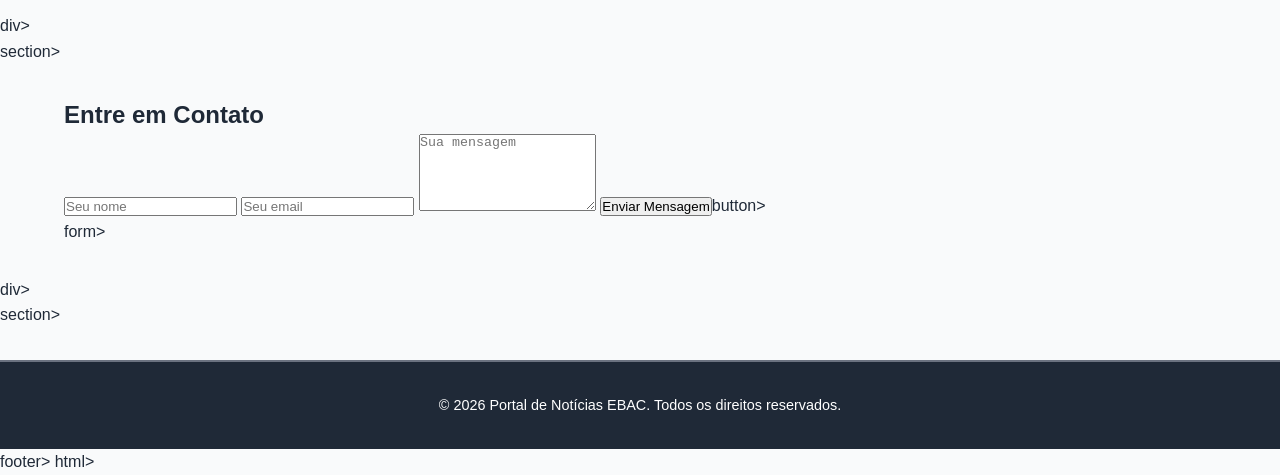
==== commit 5af0bbc1: "refactor: Corrige exercício do módulo 4 - Portal de Notícias com seções Tecnologia e Entretenimento" ====
--- a/index.html
+++ b/index.html
@@ -5,7 +5,7 @@
             <meta name="viewport" content="width=device-width, initial-scale=1.0">
             <title>Portal de Notícias - EBAC</title>
         <link rel="stylesheet" href="styles.css">
-        <link href="https://fonts.googleapis.com/css2?family=Playfair+Display:wght@700&family=Lato:wght@300;400;700&display=swap" rel="stylesheet">
+        <link href="https://fonts.googleapis.com/css2?family=Playfair+Display:wght@700&family=Lato:wght@400;700&display=swap" rel="stylesheet">
     </head>
 <body>
         <!-- Navegação -->
@@ -16,53 +16,48 @@
                                                         <li><a href="#inicio">Início</a>a></li>
                                                     <li><a href="#tecnologia">Tecnologia</a>a></li>
                                                     <li><a href="#entretenimento">Entretenimento</a>a></li>
+                                                    <li><a href="#contato">Contato</a>a></li>
                                     </ul>ul>
                     </div>div>
         </nav>nav>
 
     <!-- Seção Hero -->
-    <section id="inicio" class="hero">
+    <header class="hero" id="inicio">
             <div class="hero-content">
-                        <h1>Portal de Notícias</h1>
-                        <p>Fique atualizado com as últimas notícias de tecnologia e entretenimento</p>
+                        <h1>Bem-vindo ao Portal de Notícias</h1>
+                        <p>As melhores notícias sobre Tecnologia e Entretenimento</p>
             </div>div>
-    </section>section>
+    </header>header>
 
     <!-- Seção Tecnologia -->
-    <section id="tecnologia" class="news-section tech-section">
+    <section class="secao-noticias tecnologia" id="tecnologia">
             <div class="container">
-                        <h2 class="section-title">Tecnologia</h2>
-                        <div class="news-grid">
-                                        <article class="news-card">
-                                                            <div class="news-image">
-                                                                                    <img src="https://via.placeholder.com/400x250/2563eb/ffffff?text=IA+Revoluciona" alt="IA Revoluciona">
-                                                            </div>div>
-                                                            <div class="news-content">
-                                                                                    <h3>Inteligência Artificial Revoluciona o Mercado</h3>
-                                                                                    <p class="news-date">06 de Maio, 2026</p>
-                                                                                    <p class="news-description">Descubra como a IA está transformando diversos setores da indústria tecnológica com inovações incríveis.</p>
+                        <h2>Tecnologia</h2>
+                        <div class="grid-noticias">
+                                        <article class="noticia">
+                                                            <img src="https://images.unsplash.com/photo-1517694712202-14dd9538aa97?w=500&h=300&fit=crop" alt="Tecnologia">
+                                                            <div class="noticia-conteudo">
+                                                                                    <h3>Inteligência Artificial em 2026</h3>
+                                                                                    <p class="data">8 de maio, 2026</p>
+                                                                                    <p>Descubra os avanços mais recentes em inteligência artificial e machine learning que estão transformando a tecnologia moderna.</p>
                                                             </div>div>
                                         </article>article>
                         
-                                        <article class="news-card">
-                                                            <div class="news-image">
-                                                                                    <img src="https://via.placeholder.com/400x250/2563eb/ffffff?text=Novo+Framework" alt="Novo Framework">
+                                        <article class="noticia">
+                                                            <img src="https://images.unsplash.com/photo-1519389950473-47ba0277781c?w=500&h=300&fit=crop" alt="Desenvolvimento Web">
+                                                            <div class="noticia-conteudo">
+                                                                                    <h3>Tendências em Desenvolvimento Web</h3>
+                                                                                    <p class="data">7 de maio, 2026</p>
+                                                                                    <p>Conheça as frameworks e ferramentas que dominam o desenvolvimento web moderno e como elas estão revolucionando a indústria.</p>
                                                             </div>div>
-                                                            <div class="news-content">
-                                                                                    <h3>Novo Framework JavaScript Ganha Popularidade</h3>
-                                                                                    <p class="news-date">05 de Maio, 2026</p>
-                                                                                    <p class="news-description">Um novo framework promete simplificar o desenvolvimento web com performance impressionante.</p>
-                                                            </div>div>
-    </article>article>
+                                        </article>article>
                         
-                                        <article class="news-card">
-                                                            <div class="news-image">
-                                                                                    <img src="https://via.placeholder.com/400x250/2563eb/ffffff?text=Cloud+Computing" alt="Cloud Computing">
-                                                            </div>div>
-                                                            <div class="news-content">
-                                                                                    <h3>Cloud Computing Atinge Novo Patamar</h3>
-                                                                                    <p class="news-date">04 de Maio, 2026</p>
-                                                                                    <p class="news-description">Tecnologias em nuvem continuam evoluindo com soluções mais seguras e eficientes para empresas.</p>
+                                        <article class="noticia">
+                                                            <img src="https://images.unsplash.com/photo-1633356122544-f134324ef6db?w=500&h=300&fit=crop" alt="Segurança Digital">
+                                                            <div class="noticia-conteudo">
+                                                                                    <h3>Segurança Digital em Foco</h3>
+                                                                                    <p class="data">6 de maio, 2026</p>
+                                                                                    <p>Aprenda sobre as melhores práticas de segurança digital e proteja seus dados contra as ameaças cibernéticas mais comuns.</p>
                                                             </div>div>
                                         </article>article>
                         </div>div>
@@ -70,51 +65,56 @@
     </section>section>
 
     <!-- Seção Entretenimento -->
-    <section id="entretenimento" class="news-section entertainment-section">
+    <section class="secao-noticias entretenimento" id="entretenimento">
             <div class="container">
-                        <h2 class="section-title">Entretenimento</h2>
-                        <div class="news-grid">
-                                        <article class="news-card">
-                                                            <div class="news-image">
-                                                                                    <img src="https://via.placeholder.com/400x250/9333ea/ffffff?text=Cinema+Blockbuster" alt="Cinema Blockbuster">
-                                                            </div>div>
-                                                            <div class="news-content">
-                                                                                    <h3>Novo Blockbuster Quebra Recordes Mundiais</h3>
-                                                                                    <p class="news-date">06 de Maio, 2026</p>
-                                                                                    <p class="news-description">Um espetáculo cinematográfico que surpreendeu críticos e conquistou o coração do público.</p>
+                        <h2>Entretenimento</h2>
+                        <div class="grid-noticias">
+                                        <article class="noticia">
+                                                            <img src="https://images.unsplash.com/photo-1598899134739-24c46f58b8c0?w=500&h=300&fit=crop" alt="Cinema">
+                                                            <div class="noticia-conteudo">
+                                                                                    <h3>Os Melhores Filmes do Mês</h3>
+                                                                                    <p class="data">8 de maio, 2026</p>
+                                                                                    <p>Confira nossa seleção dos filmes mais assistidos e bem avaliados que estrearam este mês no cinema e nas plataformas de streaming.</p>
                                                             </div>div>
                                         </article>article>
                         
-                                        <article class="news-card">
-                                                            <div class="news-image">
-                                                                                    <img src="https://via.placeholder.com/400x250/9333ea/ffffff?text=Musica+Trending" alt="Musica Trending">
-                                                            </div>div>
-                                                            <div class="news-content">
-                                                                                    <h3>Artista Brasileiro Faz Sucesso Internacional</h3>
-                                                                                    <p class="news-date">05 de Maio, 2026</p>
-                                                                                    <p class="news-description">Uma música brasileira conquistou o topo das paradas globais, marcando presença forte no mercado.</p>
+                                        <article class="noticia">
+                                                            <img src="https://images.unsplash.com/photo-1514525253161-7a46d19cd819?w=500&h=300&fit=crop" alt="Música">
+                                                            <div class="noticia-conteudo">
+                                                                                    <h3>Tendências Musicais 2026</h3>
+                                                                                    <p class="data">7 de maio, 2026</p>
+                                                                                    <p>Explore os ritmos, artistas e gêneros que estão fazendo sucesso nas plataformas de streaming e conquistando o público mundial.</p>
                                                             </div>div>
                                         </article>article>
                         
-                                        <article class="news-card">
-                                                            <div class="news-image">
-                                                                                    <img src="https://via.placeholder.com/400x250/9333ea/ffffff?text=Serie+Sucesso" alt="Serie Sucesso">
-                                                            </div>div>
-                                                            <div class="news-content">
-                                                                                    <h3>Série Original Recebe Renovação Inesperada</h3>
-                                                                                    <p class="news-date">04 de Maio, 2026</p>
-                                                                                    <p class="news-description">Após grande aclamação, a série favorita é renovada para mais temporadas, deixando fãs entusiasmados.</p>
+                                        <article class="noticia">
+                                                            <img src="https://images.unsplash.com/photo-1485579149c01123dd4dda0211a305604?w=500&h=300&fit=crop" alt="Séries">
+                                                            <div class="noticia-conteudo">
+                                                                                    <h3>Séries que Estão Viralizando</h3>
+                                                                                    <p class="data">6 de maio, 2026</p>
+                                                                                    <p>Descubra as séries que estão conquistando milhões de espectadores com suas histórias envolventes e produção de alta qualidade.</p>
                                                             </div>div>
                                         </article>article>
                         </div>div>
             </div>div>
     </section>section>
 
+    <!-- Seção de Contato -->
+    <section class="contato" id="contato">
+            <div class="container">
+                        <h2>Entre em Contato</h2>
+                        <form class="formulario-contato">
+                                        <input type="text" placeholder="Seu nome" required>
+                                        <input type="email" placeholder="Seu email" required>
+                                        <textarea placeholder="Sua mensagem" rows="5" required></textarea>
+                                        <button type="submit" class="btn-enviar">Enviar Mensagem</button>button>
+                        </form>form>
+            </div>div>
+    </section>section>
+
     <!-- Footer -->
     <footer class="footer">
-            <div class="container">
-                        <p>&copy; 2026 Portal de Notícias. Todos os direitos reservados.</p>
-            </div>div>
+            <p>&copy; 2026 Portal de Notícias EBAC. Todos os direitos reservados.</p>
     </footer>footer>
 </body>
 </html>html></p></p></h1></li></li>
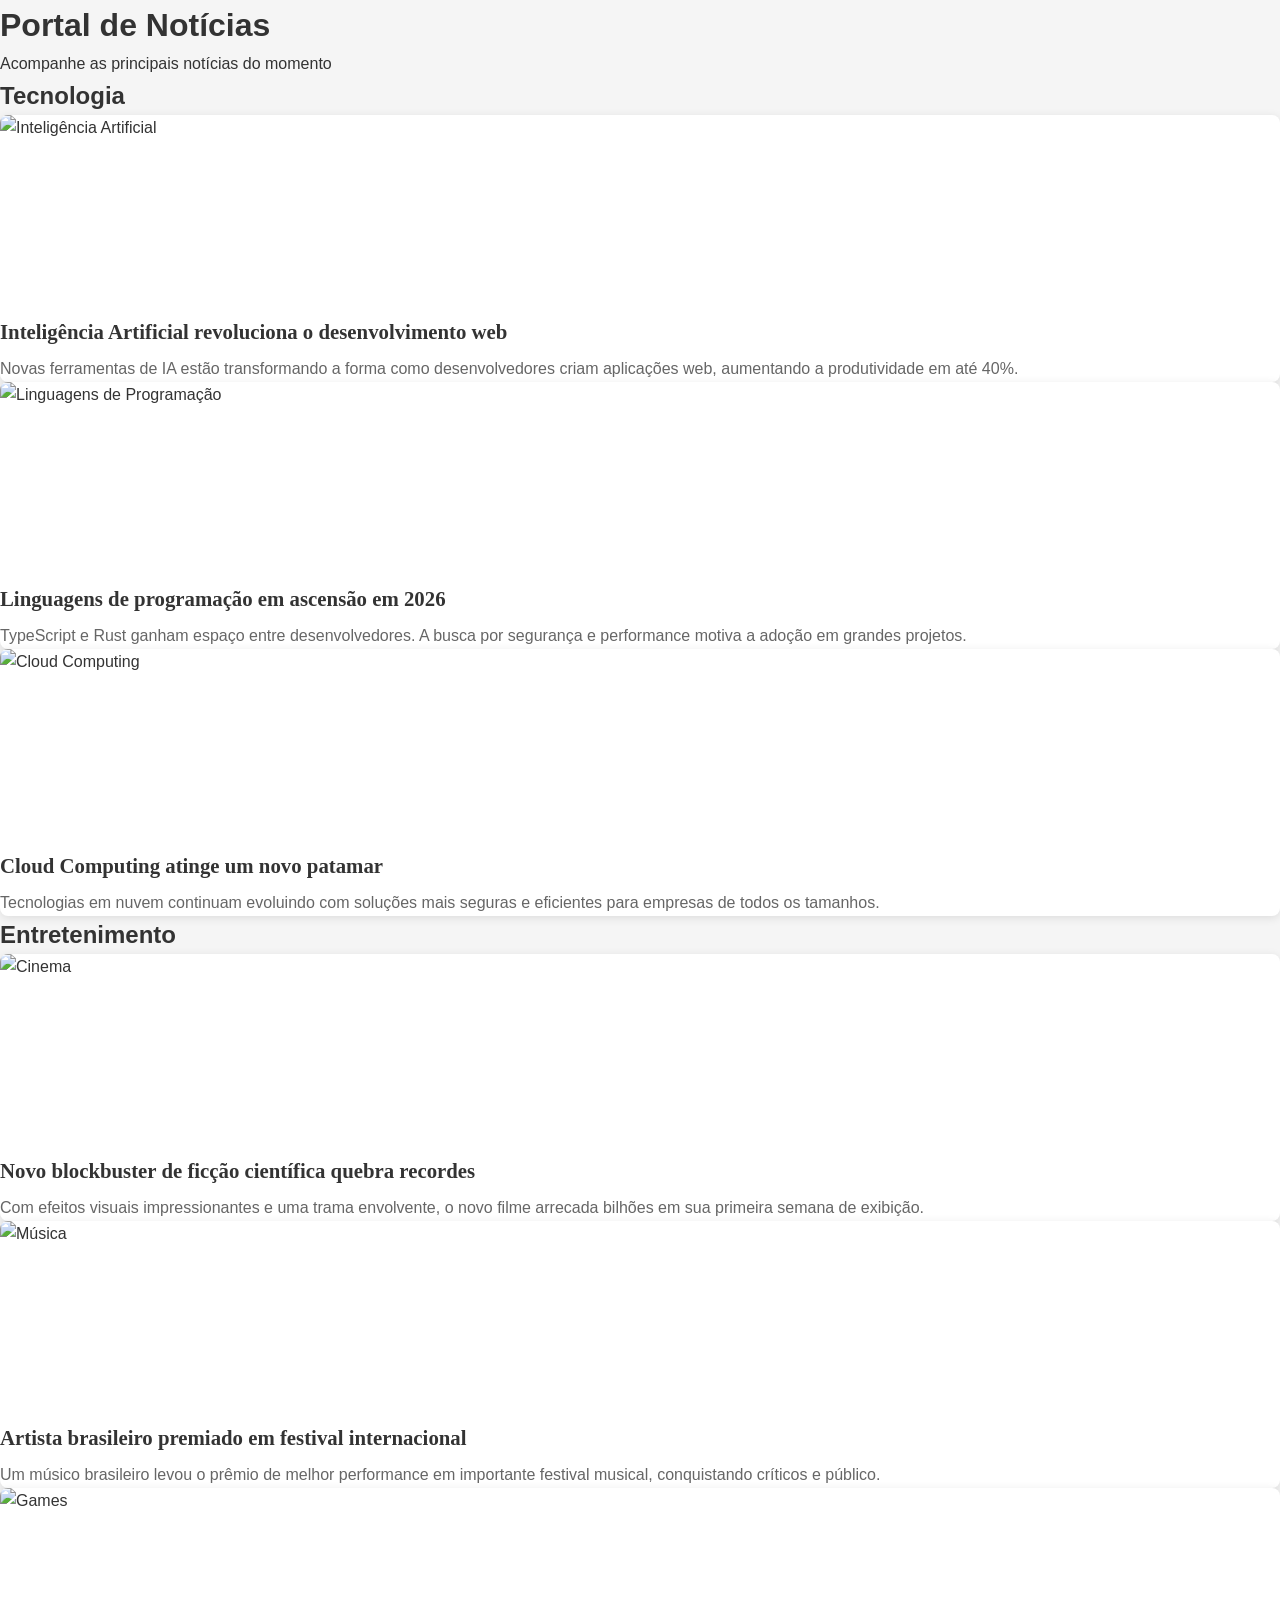
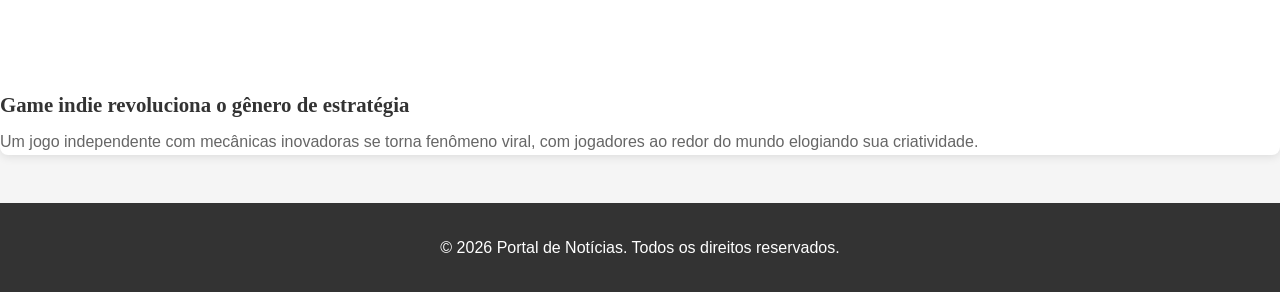
==== commit 6ee17788: "refactor: Simplifica estrutura HTML e adiciona imagens nas noticias" ====
--- a/index.html
+++ b/index.html
@@ -1,122 +1,69 @@
 <!DOCTYPE html>
 <html lang="pt-BR">
-    <head>
-            <meta charset="UTF-8">
-            <meta name="viewport" content="width=device-width, initial-scale=1.0">
-            <title>Portal de Notícias - EBAC</title>
-        <link rel="stylesheet" href="styles.css">
-        <link href="https://fonts.googleapis.com/css2?family=Playfair+Display:wght@700&family=Lato:wght@400;700&display=swap" rel="stylesheet">
-    </head>
+<head>
+    <meta charset="UTF-8">
+    <meta name="viewport" content="width=device-width, initial-scale=1.0">
+    <title>Portal de Notícias - EBAC</title>
+    <link rel="stylesheet" href="styles.css">
+</head>
 <body>
-        <!-- Navegação -->
-        <nav class="navbar">
-                    <div class="nav-container">
-                                    <div class="logo">Portal de Notícias</div>div>
-                                    <ul class="nav-menu">
-                                                        <li><a href="#inicio">Início</a>a></li>
-                                                    <li><a href="#tecnologia">Tecnologia</a>a></li>
-                                                    <li><a href="#entretenimento">Entretenimento</a>a></li>
-                                                    <li><a href="#contato">Contato</a>a></li>
-                                    </ul>ul>
-                    </div>div>
-        </nav>nav>
 
-    <!-- Seção Hero -->
-    <header class="hero" id="inicio">
-            <div class="hero-content">
-                        <h1>Bem-vindo ao Portal de Notícias</h1>
-                        <p>As melhores notícias sobre Tecnologia e Entretenimento</p>
-            </div>div>
-    </header>header>
+    <!-- Cabeçalho da página -->
+    <header class="header">
+        <h1>Portal de Notícias</h1>
+        <p>Acompanhe as principais notícias do momento</p>
+    </header>
 
-    <!-- Seção Tecnologia -->
-    <section class="secao-noticias tecnologia" id="tecnologia">
-            <div class="container">
-                        <h2>Tecnologia</h2>
-                        <div class="grid-noticias">
-                                        <article class="noticia">
-                                                            <img src="https://images.unsplash.com/photo-1517694712202-14dd9538aa97?w=500&h=300&fit=crop" alt="Tecnologia">
-                                                            <div class="noticia-conteudo">
-                                                                                    <h3>Inteligência Artificial em 2026</h3>
-                                                                                    <p class="data">8 de maio, 2026</p>
-                                                                                    <p>Descubra os avanços mais recentes em inteligência artificial e machine learning que estão transformando a tecnologia moderna.</p>
-                                                            </div>div>
-                                        </article>article>
-                        
-                                        <article class="noticia">
-                                                            <img src="https://images.unsplash.com/photo-1519389950473-47ba0277781c?w=500&h=300&fit=crop" alt="Desenvolvimento Web">
-                                                            <div class="noticia-conteudo">
-                                                                                    <h3>Tendências em Desenvolvimento Web</h3>
-                                                                                    <p class="data">7 de maio, 2026</p>
-                                                                                    <p>Conheça as frameworks e ferramentas que dominam o desenvolvimento web moderno e como elas estão revolucionando a indústria.</p>
-                                                            </div>div>
-                                        </article>article>
-                        
-                                        <article class="noticia">
-                                                            <img src="https://images.unsplash.com/photo-1633356122544-f134324ef6db?w=500&h=300&fit=crop" alt="Segurança Digital">
-                                                            <div class="noticia-conteudo">
-                                                                                    <h3>Segurança Digital em Foco</h3>
-                                                                                    <p class="data">6 de maio, 2026</p>
-                                                                                    <p>Aprenda sobre as melhores práticas de segurança digital e proteja seus dados contra as ameaças cibernéticas mais comuns.</p>
-                                                            </div>div>
-                                        </article>article>
-                        </div>div>
-            </div>div>
-    </section>section>
+    <!-- Seção de Tecnologia -->
+    <section class="secao tecnologia">
+        <h2>Tecnologia</h2>
 
-    <!-- Seção Entretenimento -->
-    <section class="secao-noticias entretenimento" id="entretenimento">
-            <div class="container">
-                        <h2>Entretenimento</h2>
-                        <div class="grid-noticias">
-                                        <article class="noticia">
-                                                            <img src="https://images.unsplash.com/photo-1598899134739-24c46f58b8c0?w=500&h=300&fit=crop" alt="Cinema">
-                                                            <div class="noticia-conteudo">
-                                                                                    <h3>Os Melhores Filmes do Mês</h3>
-                                                                                    <p class="data">8 de maio, 2026</p>
-                                                                                    <p>Confira nossa seleção dos filmes mais assistidos e bem avaliados que estrearam este mês no cinema e nas plataformas de streaming.</p>
-                                                            </div>div>
-                                        </article>article>
-                        
-                                        <article class="noticia">
-                                                            <img src="https://images.unsplash.com/photo-1514525253161-7a46d19cd819?w=500&h=300&fit=crop" alt="Música">
-                                                            <div class="noticia-conteudo">
-                                                                                    <h3>Tendências Musicais 2026</h3>
-                                                                                    <p class="data">7 de maio, 2026</p>
-                                                                                    <p>Explore os ritmos, artistas e gêneros que estão fazendo sucesso nas plataformas de streaming e conquistando o público mundial.</p>
-                                                            </div>div>
-                                        </article>article>
-                        
-                                        <article class="noticia">
-                                                            <img src="https://images.unsplash.com/photo-1485579149c01123dd4dda0211a305604?w=500&h=300&fit=crop" alt="Séries">
-                                                            <div class="noticia-conteudo">
-                                                                                    <h3>Séries que Estão Viralizando</h3>
-                                                                                    <p class="data">6 de maio, 2026</p>
-                                                                                    <p>Descubra as séries que estão conquistando milhões de espectadores com suas histórias envolventes e produção de alta qualidade.</p>
-                                                            </div>div>
-                                        </article>article>
-                        </div>div>
-            </div>div>
-    </section>section>
+        <div class="noticia">
+            <img src="https://images.unsplash.com/photo-1677442136019-21780ecad995?w=600&h=400&fit=crop" alt="Inteligência Artificial">
+            <h3>Inteligência Artificial revoluciona o desenvolvimento web</h3>
+            <p>Novas ferramentas de IA estão transformando a forma como desenvolvedores criam aplicações web, aumentando a produtividade em até 40%.</p>
+        </div>
 
-    <!-- Seção de Contato -->
-    <section class="contato" id="contato">
-            <div class="container">
-                        <h2>Entre em Contato</h2>
-                        <form class="formulario-contato">
-                                        <input type="text" placeholder="Seu nome" required>
-                                        <input type="email" placeholder="Seu email" required>
-                                        <textarea placeholder="Sua mensagem" rows="5" required></textarea>
-                                        <button type="submit" class="btn-enviar">Enviar Mensagem</button>button>
-                        </form>form>
-            </div>div>
-    </section>section>
+        <div class="noticia">
+            <img src="https://images.unsplash.com/photo-1555066931-4365d14bab8c?w=600&h=400&fit=crop" alt="Linguagens de Programação">
+            <h3>Linguagens de programação em ascensão em 2026</h3>
+            <p>TypeScript e Rust ganham espaço entre desenvolvedores. A busca por segurança e performance motiva a adoção em grandes projetos.</p>
+        </div>
 
-    <!-- Footer -->
+        <div class="noticia">
+            <img src="https://images.unsplash.com/photo-1451187580459-43490279c0fa?w=600&h=400&fit=crop" alt="Cloud Computing">
+            <h3>Cloud Computing atinge um novo patamar</h3>
+            <p>Tecnologias em nuvem continuam evoluindo com soluções mais seguras e eficientes para empresas de todos os tamanhos.</p>
+        </div>
+    </section>
+
+    <!-- Seção de Entretenimento -->
+    <section class="secao entretenimento">
+        <h2>Entretenimento</h2>
+
+        <div class="noticia">
+            <img src="https://images.unsplash.com/photo-1489599849927-2ee91cede3ba?w=600&h=400&fit=crop" alt="Cinema">
+            <h3>Novo blockbuster de ficção científica quebra recordes</h3>
+            <p>Com efeitos visuais impressionantes e uma trama envolvente, o novo filme arrecada bilhões em sua primeira semana de exibição.</p>
+        </div>
+
+        <div class="noticia">
+            <img src="https://images.unsplash.com/photo-1493225457124-a3eb161ffa5f?w=600&h=400&fit=crop" alt="Música">
+            <h3>Artista brasileiro premiado em festival internacional</h3>
+            <p>Um músico brasileiro levou o prêmio de melhor performance em importante festival musical, conquistando críticos e público.</p>
+        </div>
+
+        <div class="noticia">
+            <img src="https://images.unsplash.com/photo-1542751371-adc38448a05e?w=600&h=400&fit=crop" alt="Games">
+            <h3>Game indie revoluciona o gênero de estratégia</h3>
+            <p>Um jogo independente com mecânicas inovadoras se torna fenômeno viral, com jogadores ao redor do mundo elogiando sua criatividade.</p>
+        </div>
+    </section>
+
+    <!-- Rodapé da página -->
     <footer class="footer">
-            <p>&copy; 2026 Portal de Notícias EBAC. Todos os direitos reservados.</p>
-    </footer>footer>
+        <p>&copy; 2026 Portal de Notícias. Todos os direitos reservados.</p>
+    </footer>
+
 </body>
-</html>html></p></p></h1></li></li>
-</body></title>
-    </head>
+</html>
--- a/styles.css
+++ b/styles.css
@@ -1,238 +1,323 @@
-/* ============================================
-   Portal de Notícias - Folha de Estilos CSS
-      Autor: Flávio Tomaz Alves de Abreu
-         Descrição: Estilos para o layout profissional
-                      com 2 seções temáticas
-                         ============================================ */
-
-/* ============================================
-   1. VARIÁVEIS E ESTILOS GLOBAIS
-      ============================================ */
-
+/* Variáveis CSS */
+:root {
+       --primary-color: #2563eb;
+       --secondary-color: #9333ea;
+       --text-color: #333;
+       --light-bg: #f5f5f5;
+       --white: #ffffff;
+       --spacing: 1rem;
+}
+
+/* Reset e estilos gerais */
 * {
-      margin: 0;
-      padding: 0;
-      box-sizing: border-box;
-}
-
-:root {
-      /* Cores principais */
-      --color-tech: #2563eb;        /* Azul para Tecnologia */
-      --color-tech-light: #dbeafe;  /* Azul claro */
-      --color-entertainment: #9333ea; /* Roxo para Entretenimento */
-      --color-entertainment-light: #f3e8ff; /* Roxo claro */
-
-      /* Cores neutras */
-      --color-dark: #1f2937;
-      --color-light: #f9fafb;
-      --color-gray: #6b7280;
-
-      /* Espaçamentos */
-      --spacing-xs: 8px;
-      --spacing-sm: 16px;
-      --spacing-md: 24px;
-      --spacing-lg: 32px;
-
-      /* Tipografia */
-      --font-family: 'Segoe UI', Tahoma, Geneva, Verdana, sans-serif;
-      --line-height: 1.6;
+       margin: 0;
+       padding: 0;
+       box-sizing: border-box;
 }
 
 html {
-      scroll-behavior: smooth;
+       scroll-behavior: smooth;
 }
 
 body {
-      font-family: var(--font-family);
-      line-height: var(--line-height);
-      color: var(--color-dark);
-      background-color: var(--color-light);
-}
-
-/* ============================================
-   2. CABEÇALHO
-      ============================================ */
-
-.header {
-      background: linear-gradient(135deg, #667eea 0%, #764ba2 100%);
-      color: white;
-      padding: var(--spacing-lg) var(--spacing-md);
-      text-align: center;
-      box-shadow: 0 4px 6px rgba(0, 0, 0, 0.1);
-}
-
-.header h1 {
-      font-size: 2.5rem;
-      font-weight: 700;
-      margin-bottom: var(--spacing-xs);
-      letter-spacing: -1px;
-}
-
-.subtitle {
-      font-size: 1.1rem;
-      opacity: 0.95;
-      font-weight: 300;
-}
-
-/* ============================================
-   3. CONTAINER PRINCIPAL
-      ============================================ */
-
+       font-family: 'Lato', sans-serif;
+       color: var(--text-color);
+       line-height: 1.6;
+       background-color: var(--light-bg);
+}
+
+/* Navegação */
+.navbar {
+       background-color: var(--white);
+       padding: var(--spacing) 0;
+       box-shadow: 0 2px 5px rgba(0, 0, 0, 0.1);
+       position: sticky;
+       top: 0;
+       z-index: 100;
+}
+
+.nav-container {
+       max-width: 1200px;
+       margin: 0 auto;
+       padding: 0 var(--spacing);
+       display: flex;
+       justify-content: space-between;
+       align-items: center;
+}
+
+.logo {
+       font-size: 1.5rem;
+       font-weight: 700;
+       color: var(--primary-color);
+       font-family: 'Playfair Display', serif;
+}
+
+.nav-menu {
+       list-style: none;
+       display: flex;
+       gap: 2rem;
+}
+
+.nav-menu a {
+       text-decoration: none;
+       color: var(--text-color);
+       font-weight: 700;
+       transition: color 0.3s ease;
+}
+
+.nav-menu a:hover {
+       color: var(--primary-color);
+}
+
+/* Seção Hero */
+.hero {
+       background: linear-gradient(135deg, var(--primary-color) 0%, var(--secondary-color) 100%);
+       color: var(--white);
+       padding: 6rem 2rem;
+       text-align: center;
+}
+
+.hero-content h1 {
+       font-size: 3rem;
+       font-family: 'Playfair Display', serif;
+       margin-bottom: 1rem;
+}
+
+.hero-content p {
+       font-size: 1.2rem;
+}
+
+/* Container */
 .container {
-      max-width: 1200px;
-      margin: 0 auto;
-      padding: var(--spacing-lg) var(--spacing-md);
-}
-
-/* ============================================
-   4. SEÇÕES
-      ============================================ */
-
-.section {
-      margin-bottom: var(--spacing-lg);
-      padding: var(--spacing-lg);
-      border-radius: 8px;
-      background: white;
-      box-shadow: 0 2px 4px rgba(0, 0, 0, 0.05);
-      border-left: 5px solid;
-}
-
-/* Seção de Tecnologia */
-.section-technology {
-      border-left-color: var(--color-tech);
-      background: linear-gradient(to right, var(--color-tech-light), white);
-}
-
-/* Seção de Entretenimento */
-.section-entertainment {
-      border-left-color: var(--color-entertainment);
-      background: linear-gradient(to right, var(--color-entertainment-light), white);
-}
-
-.section-title {
-      font-size: 2rem;
-      font-weight: 700;
-      margin-bottom: var(--spacing-sm);
-      color: var(--color-dark);
-}
-
-.section-description {
-      font-size: 1rem;
-      color: var(--color-gray);
-      margin-bottom: var(--spacing-md);
-}
-
-/* ============================================
-   5. CONTAINERS DE NOTÍCIAS
-      ============================================ */
-
-.news-container {
-      display: grid;
-      grid-template-columns: repeat(auto-fit, minmax(300px, 1fr));
-      gap: var(--spacing-md);
-      margin-top: var(--spacing-md);
-}
-
-/* ============================================
-   6. CARDS DE NOTÍCIA
-      ============================================ */
-
-.news-card {
-      background: white;
-      border-radius: 8px;
-      padding: var(--spacing-md);
-      box-shadow: 0 2px 8px rgba(0, 0, 0, 0.08);
-      transition: all 0.3s ease;
-      border-top: 3px solid;
-      cursor: pointer;
-}
-
-/* Cor da borda superior por seção */
-.section-technology .news-card {
-      border-top-color: var(--color-tech);
-}
-
-.section-entertainment .news-card {
-      border-top-color: var(--color-entertainment);
-}
-
-/* Efeito hover */
-.news-card:hover {
-      transform: translateY(-4px);
-      box-shadow: 0 8px 16px rgba(0, 0, 0, 0.12);
-}
-
-.news-title {
-      font-size: 1.3rem;
-      font-weight: 600;
-      color: var(--color-dark);
-      margin-bottom: var(--spacing-xs);
-      line-height: 1.4;
-}
-
-.news-date {
-      font-size: 0.875rem;
-      color: var(--color-gray);
-      font-weight: 500;
-      margin-bottom: var(--spacing-sm);
-}
-
-.news-content {
-      font-size: 0.95rem;
-      color: var(--color-gray);
-      line-height: 1.8;
-}
-
-/* ============================================
-   7. RODAPÉ
-      ============================================ */
-
+       max-width: 1200px;
+       margin: 0 auto;
+       padding: 0 var(--spacing);
+}
+
+/* Seções de Notícias */
+.secao-noticias {
+       padding: 4rem 2rem;
+}
+
+.secao-noticias h2 {
+       font-size: 2.5rem;
+       font-family: 'Playfair Display', serif;
+       margin-bottom: 3rem;
+       text-align: center;
+}
+
+/* Seção Tecnologia */
+.secao-noticias.tecnologia {
+       background-color: var(--white);
+}
+
+.secao-noticias.tecnologia h2 {
+       color: var(--primary-color);
+}
+
+/* Seção Entretenimento */
+.secao-noticias.entretenimento {
+       background-color: #f9f3ff;
+}
+
+.secao-noticias.entretenimento h2 {
+       color: var(--secondary-color);
+}
+
+/* Grid de Notícias */
+.grid-noticias {
+       display: grid;
+       grid-template-columns: repeat(auto-fit, minmax(300px, 1fr));
+       gap: 2rem;
+}
+
+/* Artigos/Notícias */
+.noticia {
+       background-color: var(--white);
+       border-radius: 8px;
+       overflow: hidden;
+       box-shadow: 0 2px 10px rgba(0, 0, 0, 0.1);
+       transition: transform 0.3s ease, box-shadow 0.3s ease;
+}
+
+.noticia:hover {
+       transform: translateY(-5px);
+       box-shadow: 0 5px 20px rgba(0, 0, 0, 0.15);
+}
+
+.noticia img {
+       width: 100%;
+       height: 200px;
+       object-fit: cover;
+       display: block;
+}
+
+.noticia-conteudo {
+       padding: 1.5rem;
+}
+
+.noticia h3 {
+       font-size: 1.3rem;
+       font-family: 'Playfair Display', serif;
+       margin-bottom: 0.5rem;
+       color: var(--text-color);
+}
+
+.noticia .data {
+       font-size: 0.85rem;
+       color: #888;
+       margin-bottom: 1rem;
+}
+
+.noticia p {
+       color: #666;
+       line-height: 1.6;
+}
+
+/* Seção de Contato */
+.contato {
+       background-color: var(--white);
+       padding: 4rem 2rem;
+}
+
+.contato h2 {
+       font-size: 2.5rem;
+       font-family: 'Playfair Display', serif;
+       margin-bottom: 2rem;
+       text-align: center;
+       color: var(--text-color);
+}
+
+.formulario-contato {
+       max-width: 600px;
+       margin: 0 auto;
+       display: flex;
+       flex-direction: column;
+       gap: 1rem;
+}
+
+.formulario-contato input,
+.formulario-contato textarea {
+       padding: 1rem;
+       border: 1px solid #ddd;
+       border-radius: 4px;
+       font-family: 'Lato', sans-serif;
+       font-size: 1rem;
+       transition: border-color 0.3s ease;
+}
+
+.formulario-contato input:focus,
+.formulario-contato textarea:focus {
+       outline: none;
+       border-color: var(--primary-color);
+       box-shadow: 0 0 5px rgba(37, 99, 235, 0.3);
+}
+
+.btn-enviar {
+       background-color: var(--primary-color);
+       color: var(--white);
+       padding: 1rem 2rem;
+       border: none;
+       border-radius: 4px;
+       font-size: 1rem;
+       font-weight: 700;
+       cursor: pointer;
+       transition: background-color 0.3s ease;
+}
+
+.btn-enviar:hover {
+       background-color: #1d4ed8;
+}
+
+/* Footer */
 .footer {
-      background: var(--color-dark);
-      color: white;
-      text-align: center;
-      padding: var(--spacing-lg) var(--spacing-md);
-      margin-top: var(--spacing-lg);
-      font-size: 0.9rem;
-      border-top: 2px solid var(--color-gray);
-}
-
-/* ============================================
-   8. RESPONSIVIDADE
-      ============================================ */
-
+       background-color: var(--text-color);
+       color: var(--white);
+       text-align: center;
+       padding: 2rem;
+       margin-top: 3rem;
+}
+
+/* Responsividade */
 @media (max-width: 768px) {
-      .header h1 {
-                font-size: 1.8rem;
-      }
-
-      .section-title {
-                font-size: 1.5rem;
-      }
-
-      .news-container {
-                grid-template-columns: 1fr;
-      }
-
-      .container {
-                padding: var(--spacing-md) var(--spacing-sm);
-      }
-
-      .section {
-                padding: var(--spacing-md);
-      }
+       .nav-menu {
+                  gap: 1rem;
+                  font-size: 0.9rem;
+       }
+
+    .hero-content h1 {
+               font-size: 2rem;
+    }
+
+    .hero-content p {
+               font-size: 1rem;
+    }
+
+    .secao-noticias h2 {
+               font-size: 1.8rem;
+    }
+
+    .grid-noticias {
+               gap: 1.5rem;
+    }
+
+    .contato h2 {
+               font-size: 1.8rem;
+    }
 }
 
 @media (max-width: 480px) {
-      .header h1 {
-                font-size: 1.5rem;
-      }
-
-      .section-title {
-                font-size: 1.2rem;
-      }
-
-      .news-card {
-                padding: var(--spacing-sm);
-      }
-}
+       .nav-container {
+                  flex-direction: column;
+                  gap: 1rem;
+       }
+
+    .nav-menu {
+               gap: 0.5rem;
+               flex-wrap: wrap;
+               justify-content: center;
+    }
+
+    .hero {
+               padding: 3rem 1rem;
+    }
+
+    .hero-content h1 {
+               font-size: 1.5rem;
+    }
+
+    .hero-content p {
+               font-size: 0.9rem;
+    }
+
+    .secao-noticias {
+               padding: 2rem 1rem;
+    }
+
+    .secao-noticias h2 {
+               font-size: 1.5rem;
+               margin-bottom: 1.5rem;
+    }
+
+    .grid-noticias {
+               grid-template-columns: 1fr;
+               gap: 1rem;
+    }
+
+    .noticia img {
+               height: 150px;
+    }
+
+    .formulario-contato {
+               gap: 0.75rem;
+    }
+
+    .formulario-contato input,
+       .formulario-contato textarea {
+                  padding: 0.75rem;
+       }
+
+    .btn-enviar {
+               padding: 0.75rem 1.5rem;
+    }
+}
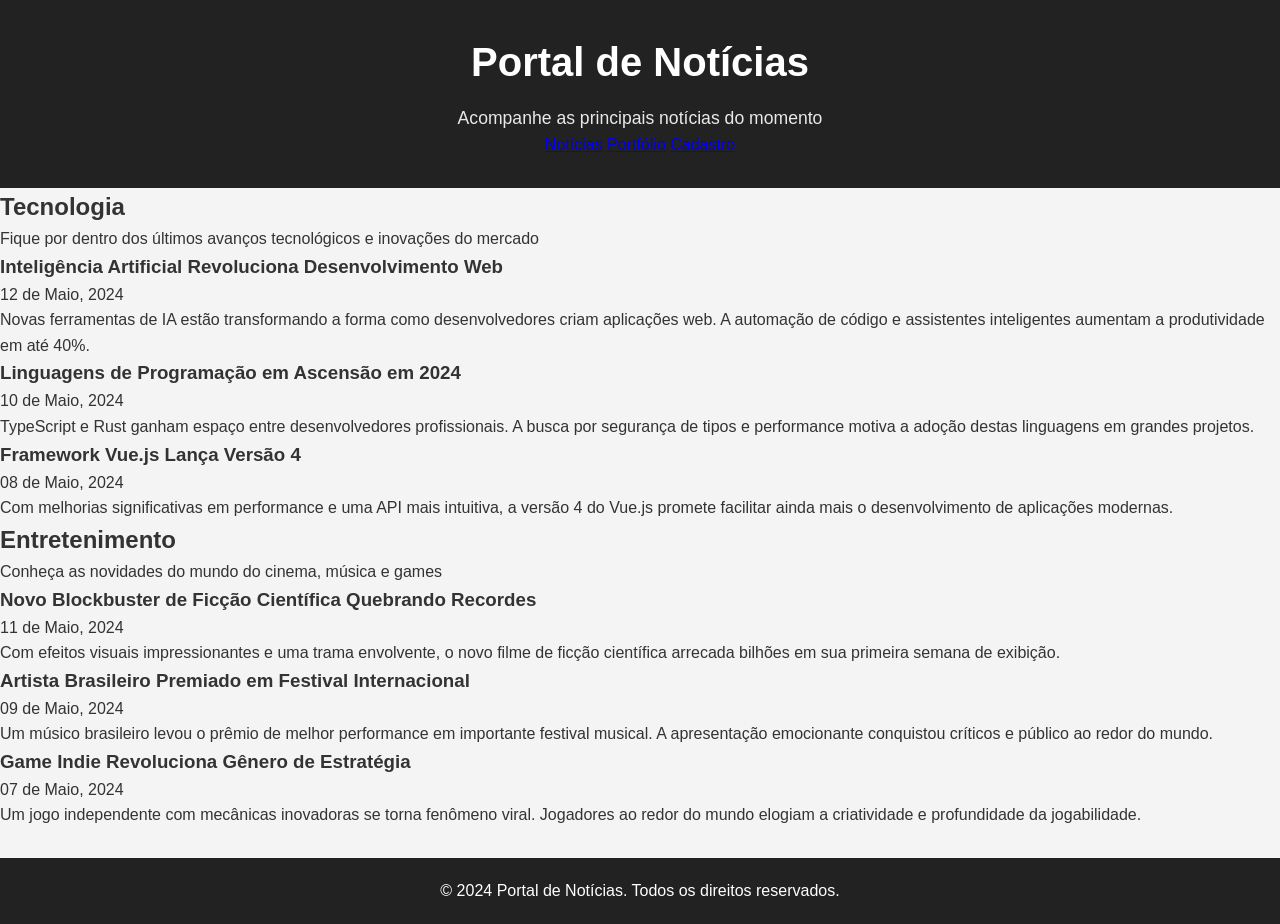
==== commit eaa2de38: "feat: Adiciona barra de navegacao entre paginas do site" ====
--- a/index.html
+++ b/index.html
@@ -7,63 +7,87 @@
     <link rel="stylesheet" href="styles.css">
 </head>
 <body>
-
     <!-- Cabeçalho da página -->
     <header class="header">
         <h1>Portal de Notícias</h1>
-        <p>Acompanhe as principais notícias do momento</p>
+        <p class="subtitle">Acompanhe as principais notícias do momento</p>
+        <nav class="site-nav">
+            <a href="index.html">Notícias</a>
+            <a href="portfolio.html">Portfólio</a>
+            <a href="formulario.html">Cadastro</a>
+        </nav>
     </header>
 
-    <!-- Seção de Tecnologia -->
-    <section class="secao tecnologia">
-        <h2>Tecnologia</h2>
+    <!-- Seção principal de conteúdo -->
+    <main class="container">
+        <!-- Seção de Tecnologia -->
+        <section class="section section-technology">
+            <h2 class="section-title">Tecnologia</h2>
+            <p class="section-description">Fique por dentro dos últimos avanços tecnológicos e inovações do mercado</p>
+            <div class="news-container">
+                <article class="news-card">
+                    <h3 class="news-title">Inteligência Artificial Revoluciona Desenvolvimento Web</h3>
+                    <p class="news-date">12 de Maio, 2024</p>
+                    <p class="news-content">
+                        Novas ferramentas de IA estão transformando a forma como desenvolvedores criam aplicações web.
+                        A automação de código e assistentes inteligentes aumentam a produtividade em até 40%.
+                    </p>
+                </article>
+                <article class="news-card">
+                    <h3 class="news-title">Linguagens de Programação em Ascensão em 2024</h3>
+                    <p class="news-date">10 de Maio, 2024</p>
+                    <p class="news-content">
+                        TypeScript e Rust ganham espaço entre desenvolvedores profissionais.
+                        A busca por segurança de tipos e performance motiva a adoção destas linguagens em grandes projetos.
+                    </p>
+                </article>
+                <article class="news-card">
+                    <h3 class="news-title">Framework Vue.js Lança Versão 4</h3>
+                    <p class="news-date">08 de Maio, 2024</p>
+                    <p class="news-content">
+                        Com melhorias significativas em performance e uma API mais intuitiva, a versão 4 do Vue.js
+                        promete facilitar ainda mais o desenvolvimento de aplicações modernas.
+                    </p>
+                </article>
+            </div>
+        </section>
 
-        <div class="noticia">
-            <img src="https://images.unsplash.com/photo-1677442136019-21780ecad995?w=600&h=400&fit=crop" alt="Inteligência Artificial">
-            <h3>Inteligência Artificial revoluciona o desenvolvimento web</h3>
-            <p>Novas ferramentas de IA estão transformando a forma como desenvolvedores criam aplicações web, aumentando a produtividade em até 40%.</p>
-        </div>
-
-        <div class="noticia">
-            <img src="https://images.unsplash.com/photo-1555066931-4365d14bab8c?w=600&h=400&fit=crop" alt="Linguagens de Programação">
-            <h3>Linguagens de programação em ascensão em 2026</h3>
-            <p>TypeScript e Rust ganham espaço entre desenvolvedores. A busca por segurança e performance motiva a adoção em grandes projetos.</p>
-        </div>
-
-        <div class="noticia">
-            <img src="https://images.unsplash.com/photo-1451187580459-43490279c0fa?w=600&h=400&fit=crop" alt="Cloud Computing">
-            <h3>Cloud Computing atinge um novo patamar</h3>
-            <p>Tecnologias em nuvem continuam evoluindo com soluções mais seguras e eficientes para empresas de todos os tamanhos.</p>
-        </div>
-    </section>
-
-    <!-- Seção de Entretenimento -->
-    <section class="secao entretenimento">
-        <h2>Entretenimento</h2>
-
-        <div class="noticia">
-            <img src="https://images.unsplash.com/photo-1489599849927-2ee91cede3ba?w=600&h=400&fit=crop" alt="Cinema">
-            <h3>Novo blockbuster de ficção científica quebra recordes</h3>
-            <p>Com efeitos visuais impressionantes e uma trama envolvente, o novo filme arrecada bilhões em sua primeira semana de exibição.</p>
-        </div>
-
-        <div class="noticia">
-            <img src="https://images.unsplash.com/photo-1493225457124-a3eb161ffa5f?w=600&h=400&fit=crop" alt="Música">
-            <h3>Artista brasileiro premiado em festival internacional</h3>
-            <p>Um músico brasileiro levou o prêmio de melhor performance em importante festival musical, conquistando críticos e público.</p>
-        </div>
-
-        <div class="noticia">
-            <img src="https://images.unsplash.com/photo-1542751371-adc38448a05e?w=600&h=400&fit=crop" alt="Games">
-            <h3>Game indie revoluciona o gênero de estratégia</h3>
-            <p>Um jogo independente com mecânicas inovadoras se torna fenômeno viral, com jogadores ao redor do mundo elogiando sua criatividade.</p>
-        </div>
-    </section>
+        <!-- Seção de Entretenimento -->
+        <section class="section section-entertainment">
+            <h2 class="section-title">Entretenimento</h2>
+            <p class="section-description">Conheça as novidades do mundo do cinema, música e games</p>
+            <div class="news-container">
+                <article class="news-card">
+                    <h3 class="news-title">Novo Blockbuster de Ficção Científica Quebrando Recordes</h3>
+                    <p class="news-date">11 de Maio, 2024</p>
+                    <p class="news-content">
+                        Com efeitos visuais impressionantes e uma trama envolvente, o novo filme de ficção científica
+                        arrecada bilhões em sua primeira semana de exibição.
+                    </p>
+                </article>
+                <article class="news-card">
+                    <h3 class="news-title">Artista Brasileiro Premiado em Festival Internacional</h3>
+                    <p class="news-date">09 de Maio, 2024</p>
+                    <p class="news-content">
+                        Um músico brasileiro levou o prêmio de melhor performance em importante festival musical.
+                        A apresentação emocionante conquistou críticos e público ao redor do mundo.
+                    </p>
+                </article>
+                <article class="news-card">
+                    <h3 class="news-title">Game Indie Revoluciona Gênero de Estratégia</h3>
+                    <p class="news-date">07 de Maio, 2024</p>
+                    <p class="news-content">
+                        Um jogo independente com mecânicas inovadoras se torna fenômeno viral.
+                        Jogadores ao redor do mundo elogiam a criatividade e profundidade da jogabilidade.
+                    </p>
+                </article>
+            </div>
+        </section>
+    </main>
 
     <!-- Rodapé da página -->
     <footer class="footer">
-        <p>&copy; 2026 Portal de Notícias. Todos os direitos reservados.</p>
+        <p>&copy; 2024 Portal de Notícias. Todos os direitos reservados.</p>
     </footer>
-
 </body>
 </html>
--- a/styles.css
+++ b/styles.css
@@ -1,323 +1,156 @@
-/* Variáveis CSS */
-:root {
-       --primary-color: #2563eb;
-       --secondary-color: #9333ea;
-       --text-color: #333;
-       --light-bg: #f5f5f5;
-       --white: #ffffff;
-       --spacing: 1rem;
-}
+/* ============================================
+   Portal de Notícias - Folha de Estilos CSS
+   Autor: Flávio Tomaz Alves de Abreu
+   ============================================ */
 
-/* Reset e estilos gerais */
+/* Reset básico */
 * {
-       margin: 0;
-       padding: 0;
-       box-sizing: border-box;
-}
-
-html {
-       scroll-behavior: smooth;
+    margin: 0;
+    padding: 0;
+    box-sizing: border-box;
 }
 
 body {
-       font-family: 'Lato', sans-serif;
-       color: var(--text-color);
-       line-height: 1.6;
-       background-color: var(--light-bg);
+    font-family: Arial, Helvetica, sans-serif;
+    line-height: 1.6;
+    color: #333;
+    background-color: #f4f4f4;
 }
 
-/* Navegação */
-.navbar {
-       background-color: var(--white);
-       padding: var(--spacing) 0;
-       box-shadow: 0 2px 5px rgba(0, 0, 0, 0.1);
-       position: sticky;
-       top: 0;
-       z-index: 100;
+/* ============================================
+   Cabeçalho
+   ============================================ */
+.header {
+    background-color: #222;
+    color: #fff;
+    padding: 30px 20px;
+    text-align: center;
 }
 
-.nav-container {
-       max-width: 1200px;
-       margin: 0 auto;
-       padding: 0 var(--spacing);
-       display: flex;
-       justify-content: space-between;
-       align-items: center;
+.header h1 {
+    font-size: 2.5rem;
+    margin-bottom: 10px;
 }
 
-.logo {
-       font-size: 1.5rem;
-       font-weight: 700;
-       color: var(--primary-color);
-       font-family: 'Playfair Display', serif;
+.header p {
+    font-size: 1.1rem;
+    opacity: 0.9;
 }
 
-.nav-menu {
-       list-style: none;
-       display: flex;
-       gap: 2rem;
+/* ============================================
+   Seções (base comum)
+   ============================================ */
+.secao {
+    padding: 40px 20px;
+    margin: 20px;
+    border-radius: 8px;
 }
 
-.nav-menu a {
-       text-decoration: none;
-       color: var(--text-color);
-       font-weight: 700;
-       transition: color 0.3s ease;
+.secao h2 {
+    font-size: 2rem;
+    margin-bottom: 25px;
+    padding-bottom: 10px;
+    border-bottom: 3px solid;
+    display: inline-block;
 }
 
-.nav-menu a:hover {
-       color: var(--primary-color);
+/* ============================================
+   Seção Tecnologia (cor: azul)
+   ============================================ */
+.tecnologia {
+    background-color: #e3f2fd;
 }
 
-/* Seção Hero */
-.hero {
-       background: linear-gradient(135deg, var(--primary-color) 0%, var(--secondary-color) 100%);
-       color: var(--white);
-       padding: 6rem 2rem;
-       text-align: center;
+.tecnologia h2 {
+    color: #0d47a1;
+    border-bottom-color: #1976d2;
 }
 
-.hero-content h1 {
-       font-size: 3rem;
-       font-family: 'Playfair Display', serif;
-       margin-bottom: 1rem;
+.tecnologia .noticia {
+    border-left: 5px solid #1976d2;
 }
 
-.hero-content p {
-       font-size: 1.2rem;
+.tecnologia .noticia h3 {
+    color: #0d47a1;
 }
 
-/* Container */
-.container {
-       max-width: 1200px;
-       margin: 0 auto;
-       padding: 0 var(--spacing);
+/* ============================================
+   Seção Entretenimento (cor: vermelho/laranja)
+   ============================================ */
+.entretenimento {
+    background-color: #fff3e0;
 }
 
-/* Seções de Notícias */
-.secao-noticias {
-       padding: 4rem 2rem;
+.entretenimento h2 {
+    color: #bf360c;
+    border-bottom-color: #e64a19;
 }
 
-.secao-noticias h2 {
-       font-size: 2.5rem;
-       font-family: 'Playfair Display', serif;
-       margin-bottom: 3rem;
-       text-align: center;
+.entretenimento .noticia {
+    border-left: 5px solid #e64a19;
 }
 
-/* Seção Tecnologia */
-.secao-noticias.tecnologia {
-       background-color: var(--white);
+.entretenimento .noticia h3 {
+    color: #bf360c;
 }
 
-.secao-noticias.tecnologia h2 {
-       color: var(--primary-color);
-}
-
-/* Seção Entretenimento */
-.secao-noticias.entretenimento {
-       background-color: #f9f3ff;
-}
-
-.secao-noticias.entretenimento h2 {
-       color: var(--secondary-color);
-}
-
-/* Grid de Notícias */
-.grid-noticias {
-       display: grid;
-       grid-template-columns: repeat(auto-fit, minmax(300px, 1fr));
-       gap: 2rem;
-}
-
-/* Artigos/Notícias */
+/* ============================================
+   Notícias (cards)
+   ============================================ */
 .noticia {
-       background-color: var(--white);
-       border-radius: 8px;
-       overflow: hidden;
-       box-shadow: 0 2px 10px rgba(0, 0, 0, 0.1);
-       transition: transform 0.3s ease, box-shadow 0.3s ease;
-}
-
-.noticia:hover {
-       transform: translateY(-5px);
-       box-shadow: 0 5px 20px rgba(0, 0, 0, 0.15);
+    background-color: #fff;
+    margin-bottom: 20px;
+    padding: 20px;
+    border-radius: 6px;
+    box-shadow: 0 2px 4px rgba(0, 0, 0, 0.1);
+    overflow: hidden;
 }
 
 .noticia img {
-       width: 100%;
-       height: 200px;
-       object-fit: cover;
-       display: block;
-}
-
-.noticia-conteudo {
-       padding: 1.5rem;
+    width: 100%;
+    max-width: 400px;
+    height: auto;
+    border-radius: 6px;
+    margin-bottom: 15px;
+    display: block;
 }
 
 .noticia h3 {
-       font-size: 1.3rem;
-       font-family: 'Playfair Display', serif;
-       margin-bottom: 0.5rem;
-       color: var(--text-color);
-}
-
-.noticia .data {
-       font-size: 0.85rem;
-       color: #888;
-       margin-bottom: 1rem;
+    font-size: 1.4rem;
+    margin-bottom: 10px;
 }
 
 .noticia p {
-       color: #666;
-       line-height: 1.6;
+    font-size: 1rem;
+    color: #555;
 }
 
-/* Seção de Contato */
-.contato {
-       background-color: var(--white);
-       padding: 4rem 2rem;
+/* ============================================
+   Rodapé
+   ============================================ */
+.footer {
+    background-color: #222;
+    color: #fff;
+    text-align: center;
+    padding: 20px;
+    margin-top: 30px;
 }
 
-.contato h2 {
-       font-size: 2.5rem;
-       font-family: 'Playfair Display', serif;
-       margin-bottom: 2rem;
-       text-align: center;
-       color: var(--text-color);
-}
-
-.formulario-contato {
-       max-width: 600px;
-       margin: 0 auto;
-       display: flex;
-       flex-direction: column;
-       gap: 1rem;
-}
-
-.formulario-contato input,
-.formulario-contato textarea {
-       padding: 1rem;
-       border: 1px solid #ddd;
-       border-radius: 4px;
-       font-family: 'Lato', sans-serif;
-       font-size: 1rem;
-       transition: border-color 0.3s ease;
-}
-
-.formulario-contato input:focus,
-.formulario-contato textarea:focus {
-       outline: none;
-       border-color: var(--primary-color);
-       box-shadow: 0 0 5px rgba(37, 99, 235, 0.3);
-}
-
-.btn-enviar {
-       background-color: var(--primary-color);
-       color: var(--white);
-       padding: 1rem 2rem;
-       border: none;
-       border-radius: 4px;
-       font-size: 1rem;
-       font-weight: 700;
-       cursor: pointer;
-       transition: background-color 0.3s ease;
-}
-
-.btn-enviar:hover {
-       background-color: #1d4ed8;
-}
-
-/* Footer */
-.footer {
-       background-color: var(--text-color);
-       color: var(--white);
-       text-align: center;
-       padding: 2rem;
-       margin-top: 3rem;
-}
-
-/* Responsividade */
+/* ============================================
+   Responsividade
+   ============================================ */
 @media (max-width: 768px) {
-       .nav-menu {
-                  gap: 1rem;
-                  font-size: 0.9rem;
-       }
-
-    .hero-content h1 {
-               font-size: 2rem;
+    .header h1 {
+        font-size: 1.8rem;
     }
-
-    .hero-content p {
-               font-size: 1rem;
+    .secao h2 {
+        font-size: 1.5rem;
     }
-
-    .secao-noticias h2 {
-               font-size: 1.8rem;
+    .noticia h3 {
+        font-size: 1.2rem;
     }
-
-    .grid-noticias {
-               gap: 1.5rem;
-    }
-
-    .contato h2 {
-               font-size: 1.8rem;
+    .secao {
+        margin: 10px;
+        padding: 20px 15px;
     }
 }
-
-@media (max-width: 480px) {
-       .nav-container {
-                  flex-direction: column;
-                  gap: 1rem;
-       }
-
-    .nav-menu {
-               gap: 0.5rem;
-               flex-wrap: wrap;
-               justify-content: center;
-    }
-
-    .hero {
-               padding: 3rem 1rem;
-    }
-
-    .hero-content h1 {
-               font-size: 1.5rem;
-    }
-
-    .hero-content p {
-               font-size: 0.9rem;
-    }
-
-    .secao-noticias {
-               padding: 2rem 1rem;
-    }
-
-    .secao-noticias h2 {
-               font-size: 1.5rem;
-               margin-bottom: 1.5rem;
-    }
-
-    .grid-noticias {
-               grid-template-columns: 1fr;
-               gap: 1rem;
-    }
-
-    .noticia img {
-               height: 150px;
-    }
-
-    .formulario-contato {
-               gap: 0.75rem;
-    }
-
-    .formulario-contato input,
-       .formulario-contato textarea {
-                  padding: 0.75rem;
-       }
-
-    .btn-enviar {
-               padding: 0.75rem 1.5rem;
-    }
-}
